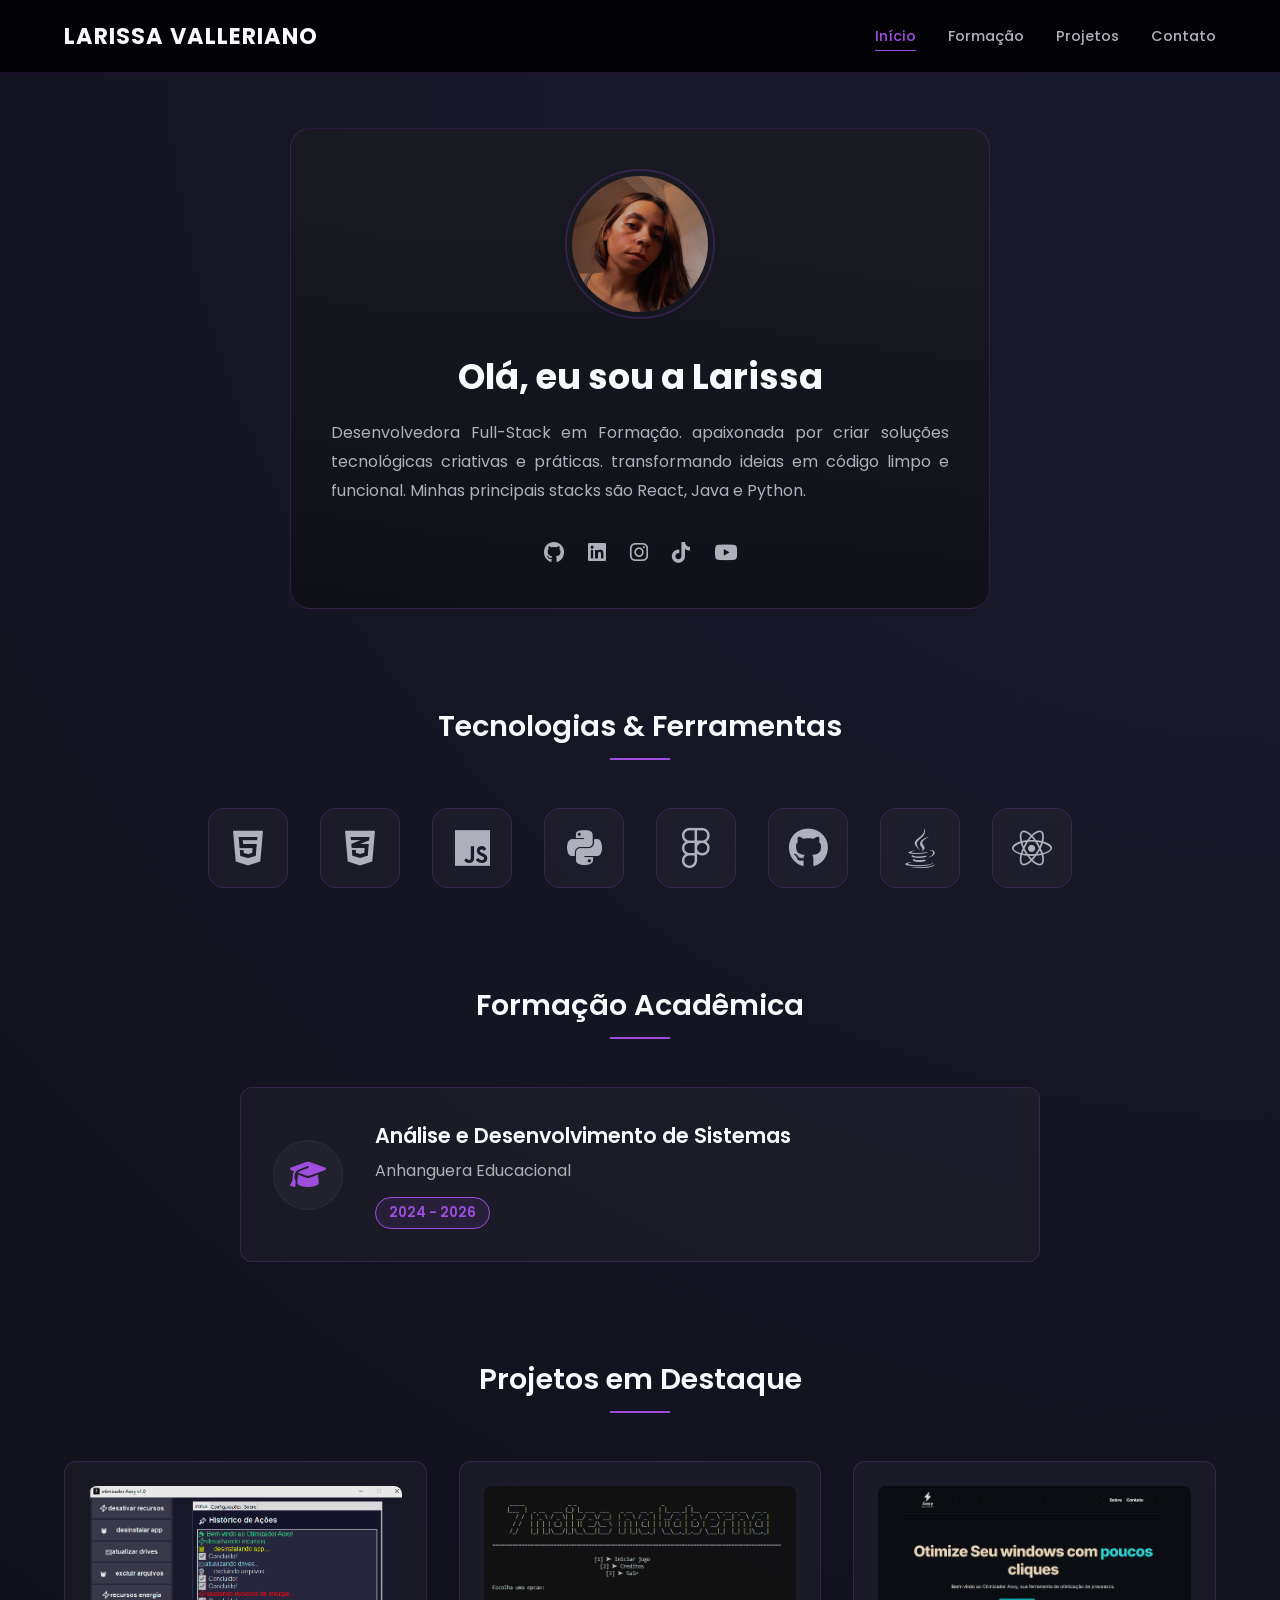
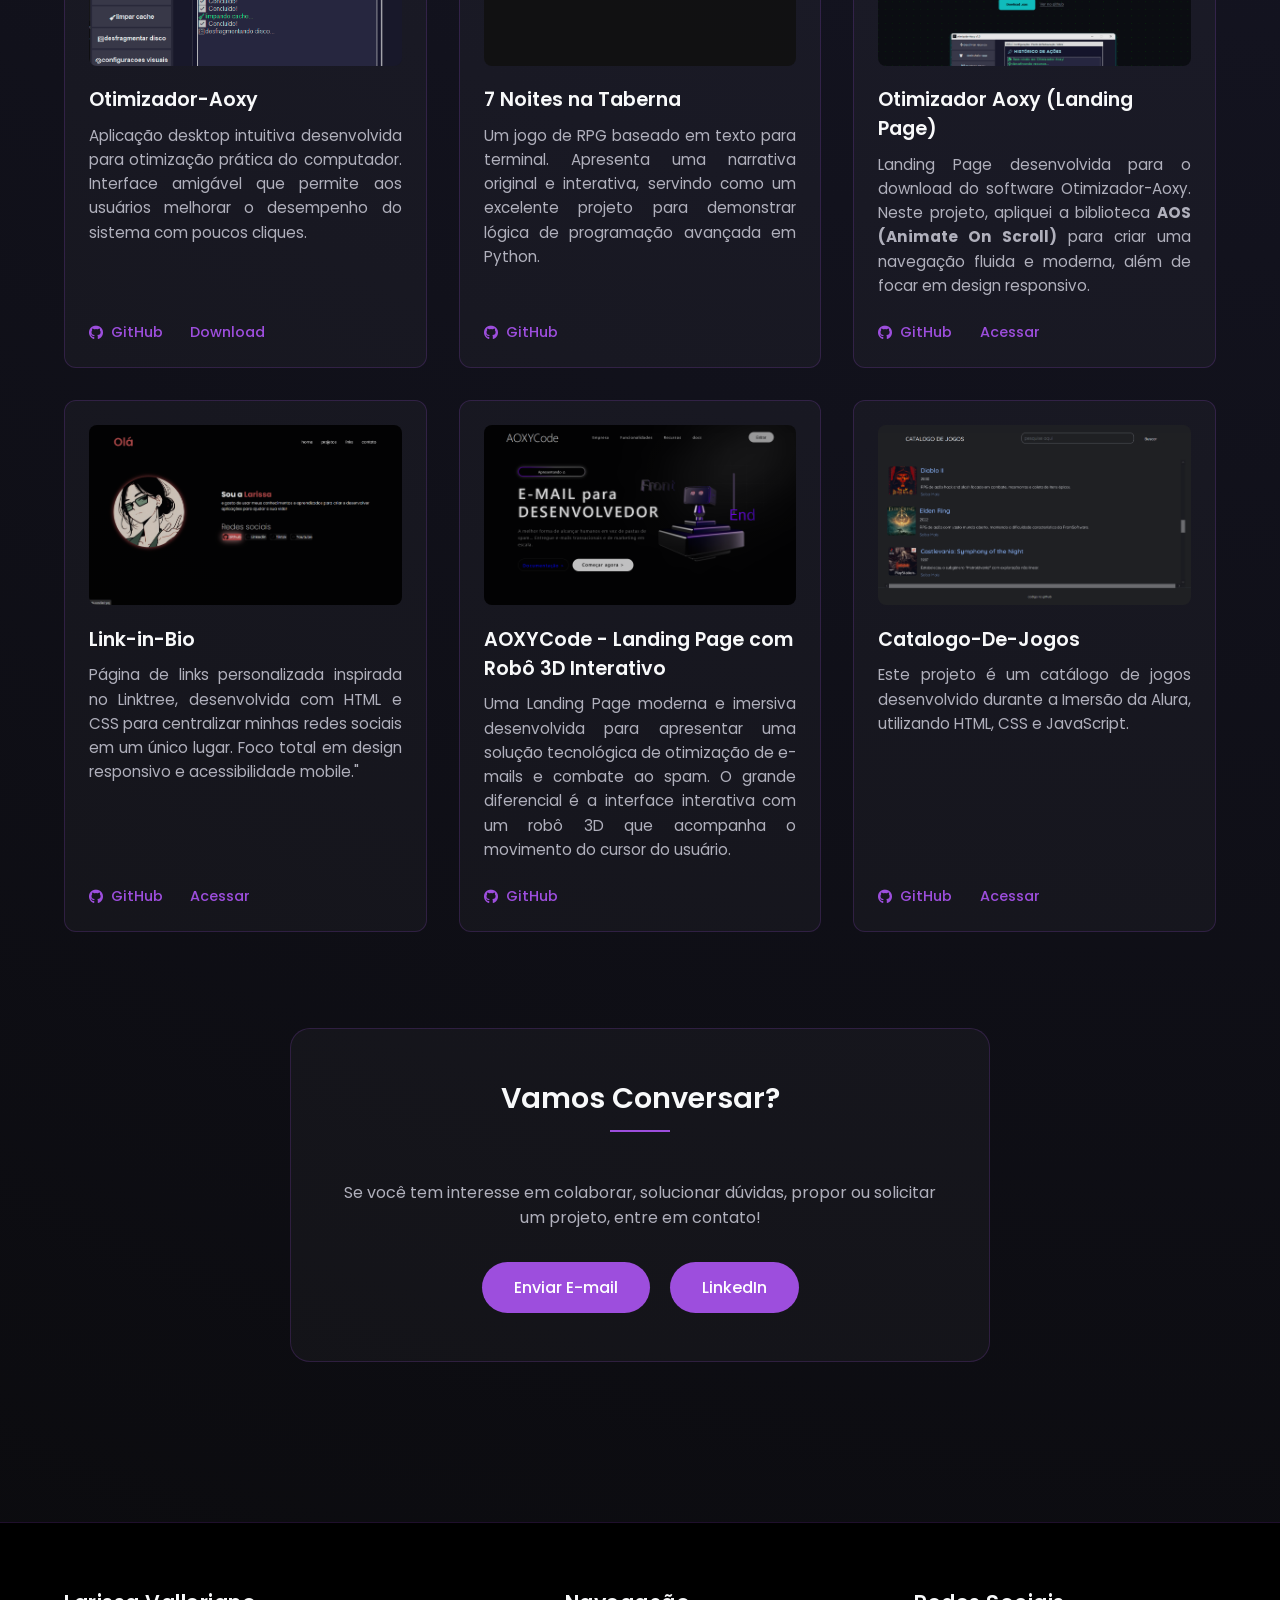
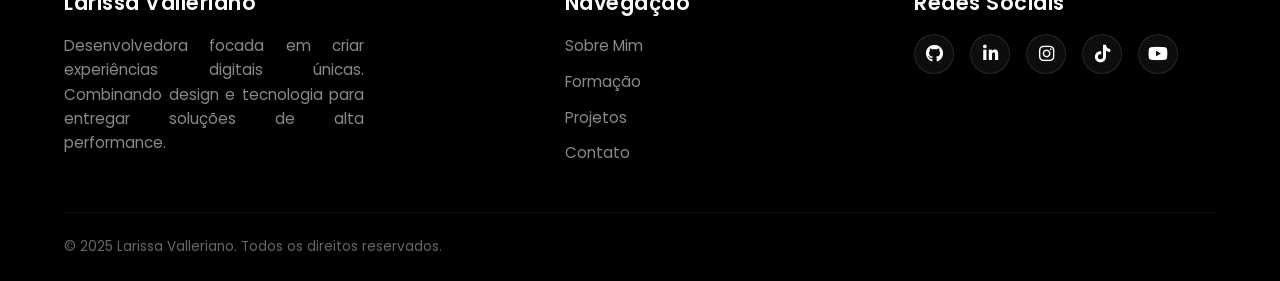
==== index.html @ 6b0c9ac7 "atualizei a bio e as stacks" ====
<!DOCTYPE html>
<html lang="pt-br">
<head>
  <meta charset="UTF-8" />
  <meta name="viewport" content="width=device-width, initial-scale=1.0"/>
  <title>Larissa Valleriano | Portfólio</title>
  <link rel="stylesheet" href="https://cdnjs.cloudflare.com/ajax/libs/font-awesome/6.4.2/css/all.min.css"/>
  <link href="https://fonts.googleapis.com/css2?family=Poppins:wght@300;400;500;600;700&display=swap" rel="stylesheet">
  
  <style>
    :root {
      /* PALETA: Preto, Branco e Creme */
      --bg-gradient-start: #0a0a0c;
      --bg-gradient-end: #121218;
      
      --main-text: #f8f9fa;
      --secondary-text: #b0b0bc;;
      
      /* TOM CREME/BEGE */
      --accent-color: #9d4edd; 
      --accent-hover: #c77dff;
      
      --card-bg: rgba(255, 255, 255, 0.03);
      --border-color: rgba(157, 78, 221, 0.2);
      --hover-glow: rgba(157, 78, 221, 0.15);
    }

    * {
      box-sizing: border-box;
      margin: 0;
      padding: 0;
      font-family: 'Poppins', sans-serif;
      text-decoration: none;
      scroll-behavior: smooth;
    }

    body {
      min-height: 100vh;
      color: var(--main-text);
      /* GRADIENTE PRETO/CINZA NO BACKGROUND */
      background: radial-gradient(circle at top right, #1a1a2e, #0a0a0c);
      position: relative;
      overflow-x: hidden;
      display: flex;
      flex-direction: column;
    }

    /* HEADER */
    header {
      position: fixed;
      width: 100%;
      top: 0;
      left: 0;
      background: rgba(0, 0, 0, 0.85);
      backdrop-filter: blur(10px);
      display: flex;
      align-items: center;
      justify-content: space-between;
      padding: 1.2rem 5%;
      z-index: 100;
      border-bottom: 1px solid var(--border-color);
    }

    .logo {
      font-weight: 700;
      font-size: 1.4rem;
      color: var(--main-text);
      letter-spacing: 1px;
      text-transform: uppercase;
    }

    nav {
      display: flex;
      gap: 2rem;
    }

    nav a {
      color: var(--secondary-text);
      font-size: 0.9rem;
      font-weight: 500;
      transition: 0.3s;
      position: relative;
    }

    nav a:hover, nav a.active {
      color: var(--accent-color);
    }

    nav a::after {
      content: '';
      position: absolute;
      width: 0;
      height: 1px;
      background: var(--accent-color);
      bottom: -4px;
      left: 0;
      transition: width 0.3s;
    }

    nav a:hover::after, nav a.active::after {
      width: 100%;
    }

    /* CONTAINER GERAL */
    .container {
      display: flex;
      flex-direction: column;
      align-items: center;
      padding: 8rem 1.5rem 4rem;
      max-width: 1200px;
      margin: 0 auto;
      z-index: 1;
      position: relative;
      gap: 6rem;
      flex: 1;
    }

    /* HERO SECTION */
    .profile-section {
      display: flex;
      flex-direction: column;
      align-items: center;
      text-align: center;
      max-width: 700px;
      padding: 2.5rem;
      background: linear-gradient(to bottom, rgba(30,30,30,0.5), rgba(10,10,10,0.5));
      border-radius: 20px;
      border: 1px solid var(--border-color);
    }

    .profile-img-container {
      position: relative;
      margin-bottom: 1.5rem;
    }

    .profile-section img {
      width: 150px;
      height: 150px;
      object-fit: cover;
      border-radius: 50%;
      border: 2px solid var(--border-color);
      padding: 5px;
      transition: transform 0.3s, border-color 0.3s;
    }

    .profile-section img:hover {
      transform: scale(1.05);
      border-color: var(--accent-color);
    }

    .profile-section h1 {
      font-size: 2.2rem;
      font-weight: 700;
      margin-bottom: 1rem;
      color: var(--main-text);
    }

    .profile-section p {
      font-size: 1rem;
      color: var(--secondary-text);
      line-height: 1.8;
      margin-bottom: 2rem;
      text-align: justify;
      hyphens: auto;
      -webkit-hyphens: auto;
      word-break: break-word;
    }

    .social-links {
      display: flex;
      gap: 1.5rem;
      justify-content: center;
    }

    .social-links a {
      font-size: 1.3rem;
      color: var(--secondary-text);
      transition: all 0.3s;
    }

    .social-links a:hover {
      color: var(--accent-color);
      transform: translateY(-3px);
    }
    /* SEÇÃO DE SKILLS */
    .skills-container {
      display: flex;
      justify-content: center;
      flex-wrap: wrap;
      gap: 2rem;
      max-width: 900px;
      margin: 0 auto;
    }

    .skill-card {
      width: 80px;
      height: 80px;
      background: var(--card-bg);
      border: 1px solid var(--border-color);
      border-radius: 16px;
      display: flex;
      align-items: center;
      justify-content: center;
      font-size: 2.5rem;
      color: var(--secondary-text);
      transition: all 0.4s cubic-bezier(0.175, 0.885, 0.32, 1.275);
      cursor: help;
    }

    .skill-card:hover {
      color: var(--accent-color);
      border-color: var(--accent-color);
      transform: translateY(-10px);
      box-shadow: 0 10px 20px var(--hover-glow);
      background: rgba(157, 78, 221, 0.05);
    }

    /* Animação de entrada sutil */
    @keyframes float {
      0% { transform: translateY(0px); }
      50% { transform: translateY(-5px); }
      100% { transform: translateY(0px); }
    }

    .skill-card {
      animation: float 4s ease-in-out infinite;
    }

    /* Variar o tempo da animação para não subirem todos juntos */
    .skill-card:nth-child(odd) { animation-delay: 0.5s; }
    .skill-card:nth-child(even) { animation-delay: 1s; }

    /* HEADERS DAS SEÇÕES */
    .section-header {
      width: 100%;
      text-align: center;
      margin-bottom: 3rem;
    }

    .section-title {
      font-size: 1.8rem;
      font-weight: 600;
      color: var(--main-text);
      position: relative;
      display: inline-block;
      padding-bottom: 12px;
    }

    .section-title::before {
      content: "";
      position: absolute;
      bottom: 0;
      left: 50%;
      transform: translateX(-50%);
      width: 60px;
      height: 2px;
      background: var(--accent-color);
    }

    /* FORMAÇÃO ACADÊMICA */
    .education-container {
      display: flex;
      justify-content: center;
      width: 100%;
    }

    .edu-card {
      background: var(--card-bg);
      border: 1px solid var(--border-color);
      border-radius: 12px;
      padding: 2rem;
      width: 100%;
      max-width: 800px;
      display: flex;
      align-items: center;
      gap: 2rem;
      transition: all 0.3s ease;
    }

    .edu-card:hover {
      border-color: var(--accent-color);
      box-shadow: 0 5px 20px rgba(0,0,0,0.5);
    }

    .edu-icon {
      background: rgba(255, 255, 255, 0.03);
      color: var(--accent-color);
      width: 70px;
      height: 70px;
      border-radius: 50%;
      display: flex;
      align-items: center;
      justify-content: center;
      font-size: 1.8rem;
      flex-shrink: 0;
      border: 1px solid rgba(255,255,255,0.05);
    }

    .edu-info {
      display: flex;
      flex-direction: column;
      gap: 0.4rem;
      text-align: left;
    }

    .edu-info h3 {
      font-size: 1.3rem;
      font-weight: 600;
      color: var(--main-text);
    }

    .edu-info .institution {
      font-size: 1rem;
      color: var(--secondary-text);
    }

    .edu-info .period {
      font-size: 0.85rem;
      color: var(--accent-color);
      font-weight: 600;
      background: rgba(157, 78, 221, 0.1);
      padding: 0.3rem 0.8rem;
      border-radius: 20px;
      border: 1px solid var(--accent-color);
      align-self: flex-start;
      margin-top: 0.5rem;
    }

    /* PROJETOS */
    .projects-grid {
      display: grid;
      grid-template-columns: repeat(auto-fit, minmax(320px, 1fr));
      gap: 2rem;
      width: 100%;
    }

    .project-card {
      background: var(--card-bg);
      border: 1px solid var(--border-color);
      border-radius: 12px;
      padding: 1.5rem;
      transition: all 0.3s ease;
      display: flex;
      flex-direction: column;
      position: relative;
      overflow: hidden;
    }

    .project-card:hover {
      border-color: var(--accent-color);
      transform: translateY(-5px);
      box-shadow: 0 5px 20px rgba(0,0,0,0.5);
    }

    .project-card img {
      width: 100%;
      height: 180px;
      object-fit: cover;
      object-position: top;
      border-radius: 8px;
      margin-bottom: 1.2rem;
      opacity: 0.9;
      transition: opacity 0.3s;
    }

    .project-card:hover img {
      opacity: 1;
    }

    .project-card h3 {
      font-size: 1.2rem;
      color: var(--main-text);
      margin-bottom: 0.6rem;
      font-weight: 600;
    }

    .project-card p {
      font-size: 0.95rem;
      color: var(--secondary-text);
      line-height: 1.6;
      margin-bottom: 1.5rem;
      flex-grow: 1;
      text-align: justify;
      hyphens: auto;
      -webkit-hyphens: auto;
      word-break: break-word;
    }

    .project-actions {
      display: flex;
      gap: 1.2rem;
      margin-top: auto;
      align-self: flex-start;
    }

    .project-link {
      font-size: 0.9rem;
      color: var(--accent-color);
      font-weight: 500;
      display: inline-flex;
      align-items: center;
      gap: 8px;
      transition: color 0.2s;
    }

    .project-link:hover {
      color: #fff;
      text-decoration: underline;
    }

    /* CONTATO */
    .contact-section {
      text-align: center;
      width: 100%;
      max-width: 700px;
      background: var(--card-bg);
      padding: 3rem;
      border-radius: 20px;
      border: 1px solid var(--border-color);
    }

    .contact-section p {
      color: var(--secondary-text);
      margin-bottom: 2rem;
    }

    .contact-btn {
      display: inline-block;
      padding: 0.8rem 2rem;
      border: none;
      background: var(--accent-color);
      color: #fff;
      border-radius: 50px;
      transition: 0.3s;
      margin: 0 0.5rem;
      font-weight: 500;
    }

    .contact-btn:hover {
      background: var(--accent-hover);
      color: #fff;
      box-shadow: 0 0 15px rgba(240, 230, 210, 0.3);
      transform: scale(1.05);
    }

    /* RODAPÉ */
    footer {
      width: 100%;
      margin-top: 6rem;
      background: #000000;
      border-top: 1px solid var(--border-color);
      padding: 4rem 5% 1.5rem;
    }

    .footer-content {
      max-width: 1200px;
      margin: 0 auto;
      display: grid;
      grid-template-columns: 1.5fr 1fr 1fr;
      gap: 3rem;
      margin-bottom: 3rem;
    }

    .footer-col h4 {
      font-size: 1.3rem;
      color: var(--main-text);
      margin-bottom: 1rem;
      font-weight: 600;
      letter-spacing: 0.5px;
    }

    .footer-col p {
      color: #888;
      font-size: 0.95rem;
      line-height: 1.6;
      max-width: 300px;
      text-align: justify;
      hyphens: auto;
    }

    .footer-links {
      display: flex;
      flex-direction: column;
      gap: 0.8rem;
    }

    .footer-links a {
      color: #888;
      font-size: 0.95rem;
      transition: color 0.3s, transform 0.2s;
      width: fit-content;
    }

    .footer-links a:hover {
      color: var(--accent-color);
      transform: translateX(5px);
    }

    .footer-socials {
      display: flex;
      gap: 1rem;
    }

    .social-icon {
      width: 40px;
      height: 40px;
      border-radius: 50%;
      background: rgba(255,255,255,0.05);
      display: flex;
      align-items: center;
      justify-content: center;
      color: #fff;
      font-size: 1.1rem;
      border: 1px solid rgba(255,255,255,0.1);
      transition: all 0.3s;
    }

    .social-icon:hover {
      background: var(--accent-color);
      color: #000;
      border-color: var(--accent-color);
      transform: translateY(-3px);
    }

    .footer-bottom {
      max-width: 1200px;
      margin: 0 auto;
      padding-top: 1.5rem;
      border-top: 1px solid rgba(255,255,255,0.05);
      display: flex;
      justify-content: space-between;
      align-items: center;
      flex-wrap: wrap;
      gap: 1rem;
      color: #666;
      font-size: 0.85rem;
    }

    .footer-bottom p span {
      color: var(--accent-color);
    }

    /* RESPONSIVIDADE */
    @media (max-width: 768px) {
      header {
        padding: 1rem;
        flex-direction: column;
        gap: 1rem;
      }
      
      .container {
        padding-top: 10rem;
        gap: 4rem;
      }

      .edu-card {
        flex-direction: column;
        text-align: center;
        gap: 1rem;
      }
      
      .edu-info {
        align-items: center;
      }

      .footer-content {
        grid-template-columns: 1fr;
        text-align: center;
      }

      .footer-col p {
        margin: 0 auto;
      }

      .footer-links a {
        margin: 0 auto;
      }

      .footer-socials {
        justify-content: center;
      }

      .footer-bottom {
        flex-direction: column;
        text-align: center;
      }
        
      .contact-btn {
        margin: 0.5rem 0;
        display: block;   
        width: 100%;
      }
    }
  </style>
</head>
<body>

  <header>
    <span class="logo">Larissa Valleriano</span>
    <nav>
      <a href="#sobre" class="active">Início</a>
      <a href="#formacao">Formação</a>
      <a href="#projetos">Projetos</a>
      <a href="#contato">Contato</a>
    </nav>
  </header>

  <div class="container">
    
    <section class="profile-section" id="sobre">
      <div class="profile-img-container">
        <img src="main/assents/img.jpeg" alt="Retrato da Larissa" />
      </div>
      <h1>Olá, eu sou a Larissa</h1>
      <p>
        Desenvolvedora Full-Stack em Formação. apaixonada por criar soluções tecnológicas criativas e práticas. transformando ideias em código limpo e funcional. Minhas principais stacks são React, Java e Python.
      </p>
      <div class="social-links">
        <a href="https://github.com/lari-pnj" target="_blank" title="GitHub"><i class="fab fa-github"></i></a>

        <a href="https://www.linkedin.com/in/larissa-valleriano-750ab6352" target="_blank" title="LinkedIn"><i class="fab fa-linkedin"></i></a>

        <a href="https://www.instagram.com/dev_aoxy/" target="_blank" title="instagram"><i class="fab fa-instagram"></i></a>
        
        <a href="https://www.tiktok.com/@lareaoxy" target="_blank" title="TikTok"><i class="fab fa-tiktok"></i></a>
        
        <a href="https://www.youtube.com/@larie2222" target="_blank" title="YouTube"><i class="fab fa-youtube"></i></a>
      </div>
    </section>

    <section id="skills" style="width: 100%;">
      <div class="section-header">
        <div class="section-title">Tecnologias & Ferramentas</div>
      </div>
      <div class="skills-container">
        <div class="skill-card" title="HTML5"><i class="fab fa-html5"></i></div>
        <div class="skill-card" title="CSS3"><i class="fab fa-css3-alt"></i></div>
        <div class="skill-card" title="JavaScript"><i class="fab fa-js"></i></div>
        <div class="skill-card" title="Python"><i class="fab fa-python"></i></div>
        <div class="skill-card" title="Figma"><i class="fab fa-figma"></i></div>
        <div class="skill-card" title="GitHub"><i class="fab fa-github"></i></div>
        <div class="skill-card" title="Java"><i class="fab fa-java"></i></div>
        <div class="skill-card" title="React"><i class="fab fa-react"></i></div>
      </div>
    </section>

    <section id="formacao" style="width: 100%;">
      <div class="section-header">
        <div class="section-title">Formação Acadêmica</div>
      </div>
      
      <div class="education-container">
        <div class="edu-card">
          <div class="edu-icon">
            <i class="fas fa-graduation-cap"></i>
          </div>
          <div class="edu-info">
            <h3>Análise e Desenvolvimento de Sistemas</h3>
            <span class="institution">Anhanguera Educacional</span>
            <span class="period">2024 - 2026</span>
          </div>
        </div>
      </div>
    </section>

    <section id="projetos" style="width: 100%;">
      <div class="section-header">
        <div class="section-title">Projetos em Destaque</div>
      </div>
      
      <div class="projects-grid">
        
        <div class="project-card">
          <img src="main/assents/fundo1.png" alt="Otimizador-Aoxy"/>
          <h3>Otimizador-Aoxy</h3>
          <p>Aplicação desktop intuitiva desenvolvida para otimização prática do computador. Interface amigável que permite aos usuários melhorar o desempenho do sistema com poucos cliques.</p>
          
          <div class="project-actions">
            <a href="https://github.com/lari-pnj/Otimizador-Aoxy-V1" class="project-link" target="_blank">
              <i class="fab fa-github"></i> GitHub
            </a>
            <a href="https://lari-pnj.github.io/Pagina-Otimizador-Aoxy/" class="project-link" target="_blank">
              <i class="https://lari-pnj.github.io/Pagina-Otimizador-Aoxy/"></i> Download
            </a>
          </div>
        </div>

        <div class="project-card">
          <img src="main/assents/menu atual.png" alt="7 Noites na Taberna"/>
          <h3>7 Noites na Taberna</h3>
          <p>Um jogo de RPG baseado em texto para terminal. Apresenta uma narrativa original e interativa, servindo como um excelente projeto para demonstrar lógica de programação avançada em Python.</p>
          
          <div class="project-actions">
            <a href="https://github.com/lari-pnj/7-Noites-Na-Taberna" class="project-link" target="_blank">
              <i class="fab fa-github"></i> GitHub
            </a>
          </div>
        </div>

        <div class="project-card">
          <img src="main/assents/page-aoxy.png" alt="Landing-page-otimizadorAoxy"/>
          <h3>Otimizador Aoxy (Landing Page)</h3>
          <p>Landing Page desenvolvida para o download do software Otimizador-Aoxy. 
           Neste projeto, apliquei a biblioteca <strong>AOS (Animate On Scroll)</strong> para criar uma navegação fluida e moderna, além de focar em design responsivo.</p>
          
          <div class="project-actions">
            <a href="https://github.com/lari-pnj/Pagina-Otimizador-Aoxy" class="project-link" target="_blank">
              <i class="fab fa-github"></i> GitHub
            </a>
            <a href="https://lari-pnj.github.io/Pagina-Otimizador-Aoxy/" class="project-link" target="_blank">
              <i class="https://lari-pnj.github.io/Pagina-Otimizador-Aoxy/"></i> Acessar
            </a>
          </div>
        </div>

        <div class="project-card">
          <img src="main/assents/link-in-bio.png" alt="7 Noites na Taberna"/>
          <h3>Link-in-Bio</h3>
          <p>Página de links personalizada inspirada no Linktree, desenvolvida com HTML e CSS para centralizar minhas redes sociais em um único lugar. Foco total em design responsivo e acessibilidade mobile."</p>
          
          <div class="project-actions">
            <a href="https://github.com/lari-pnj/Link-in-bio?tab=readme-ov-file" class="project-link" target="_blank">
              <i class="fab fa-github"></i> GitHub
            </a>
            <a href="https://lari-pnj.github.io/Link-in-bio/" class="project-link" target="_blank">
              <i class="link-in-bio"></i> Acessar
            </a>
          </div>
        </div>

        <div class="project-card">
          <img src="main/assents/pagerobo.png" alt="7 Noites na Taberna"/>
          <h3>AOXYCode - Landing Page com Robô 3D Interativo</h3>
          <p>Uma Landing Page moderna e imersiva desenvolvida para apresentar uma solução tecnológica de otimização de e-mails e combate ao spam. O grande diferencial é a interface interativa com um robô 3D que acompanha o movimento do cursor do usuário.</p>
          
          <div class="project-actions">
            <a href="https://github.com/lari-pnj/Page-Robo-interativo-ant-spam" class="project-link" target="_blank">
              <i class="fab fa-github"></i> GitHub
            </a>
          </div>
        </div>

        <div class="project-card">
          <img src="main/assents/catalogo.png" alt="7 Noites na Taberna"/>
          <h3>Catalogo-De-Jogos</h3>
          <p>Este projeto é um catálogo de jogos desenvolvido durante a Imersão da Alura, utilizando HTML, CSS e JavaScript.</p>
          
          <div class="project-actions">
            <a href="https://github.com/lari-pnj/Catalogo-De-Jogos?tab=readme-ov-file" class="project-link" target="_blank">
              <i class="fab fa-github"></i> GitHub
            </a>
             <a href="https://lari-pnj.github.io/Catalogo-De-Jogos/" class="project-link" target="_blank">
              <i class="catalogo"></i> Acessar
            </a>
          </div>
        </div>



      </div>
    </section>

    <section id="contato" class="contact-section">
      <div class="section-header">
        <div class="section-title">Vamos Conversar?</div>
      </div>
      <p>Se você tem interesse em colaborar, solucionar dúvidas, propor ou solicitar um projeto, entre em contato!</p>
      <div style="margin-top: 1rem;">
        <a href="mailto:larissavaleriano36@gmail.com" class="contact-btn">Enviar E-mail</a>
        <a href="https://www.linkedin.com/in/larissa-valleriano-750ab6352" target="_blank" class="contact-btn">LinkedIn</a>
      </div>
    </section>

  </div>

  <footer>
    <div class="footer-content">
      
      <div class="footer-col">
        <h4>Larissa Valleriano</h4>
        <p>Desenvolvedora focada em criar experiências digitais únicas. Combinando design e tecnologia para entregar soluções de alta performance.</p>
      </div>

      <div class="footer-col">
        <h4>Navegação</h4>
        <div class="footer-links">
          <a href="#sobre">Sobre Mim</a>
          <a href="#formacao">Formação</a>
          <a href="#projetos">Projetos</a>
          <a href="#contato">Contato</a>
        </div>
      </div>

      <div class="footer-col">
        <h4>Redes Sociais</h4>
        <div class="footer-socials">
          <a href="https://github.com/lari-pnj" class="social-icon" target="_blank"><i class="fab fa-github"></i></a>
          <a href="https://www.linkedin.com/in/larissa-valleriano-750ab6352" class="social-icon" target="_blank"><i class="fab fa-linkedin-in"></i></a>
          <a href="https://www.instagram.com/dev_aoxy/" class="social-icon" target="_blank"><i class="fab fa-instagram"></i></a>
          <a href="https://www.tiktok.com/@lareaoxy" class="social-icon" target="_blank"><i class="fab fa-tiktok"></i></a>
          <a href="https://www.youtube.com/@larie2222" class="social-icon" target="_blank"><i class="fab fa-youtube"></i></a>
        </div>
      </div>
    </div>

    <div class="footer-bottom">
      <p>&copy; 2025 Larissa Valleriano. Todos os direitos reservados.</p>
    </div>
  </footer>

  <script>
    const navLinks = document.querySelectorAll('nav a');
    const sections = document.querySelectorAll('section');

    window.addEventListener('scroll', () => {
      let current = '';
      sections.forEach(section => {
        const sectionTop = section.offsetTop;
        if (pageYOffset >= (sectionTop - 200)) {
          current = section.getAttribute('id');
        }
      });

      navLinks.forEach(link => {
        link.classList.remove('active');
        if (link.getAttribute('href').includes(current)) {
          link.classList.add('active');
        }
      });
    });
  </script>
</body>
</html>
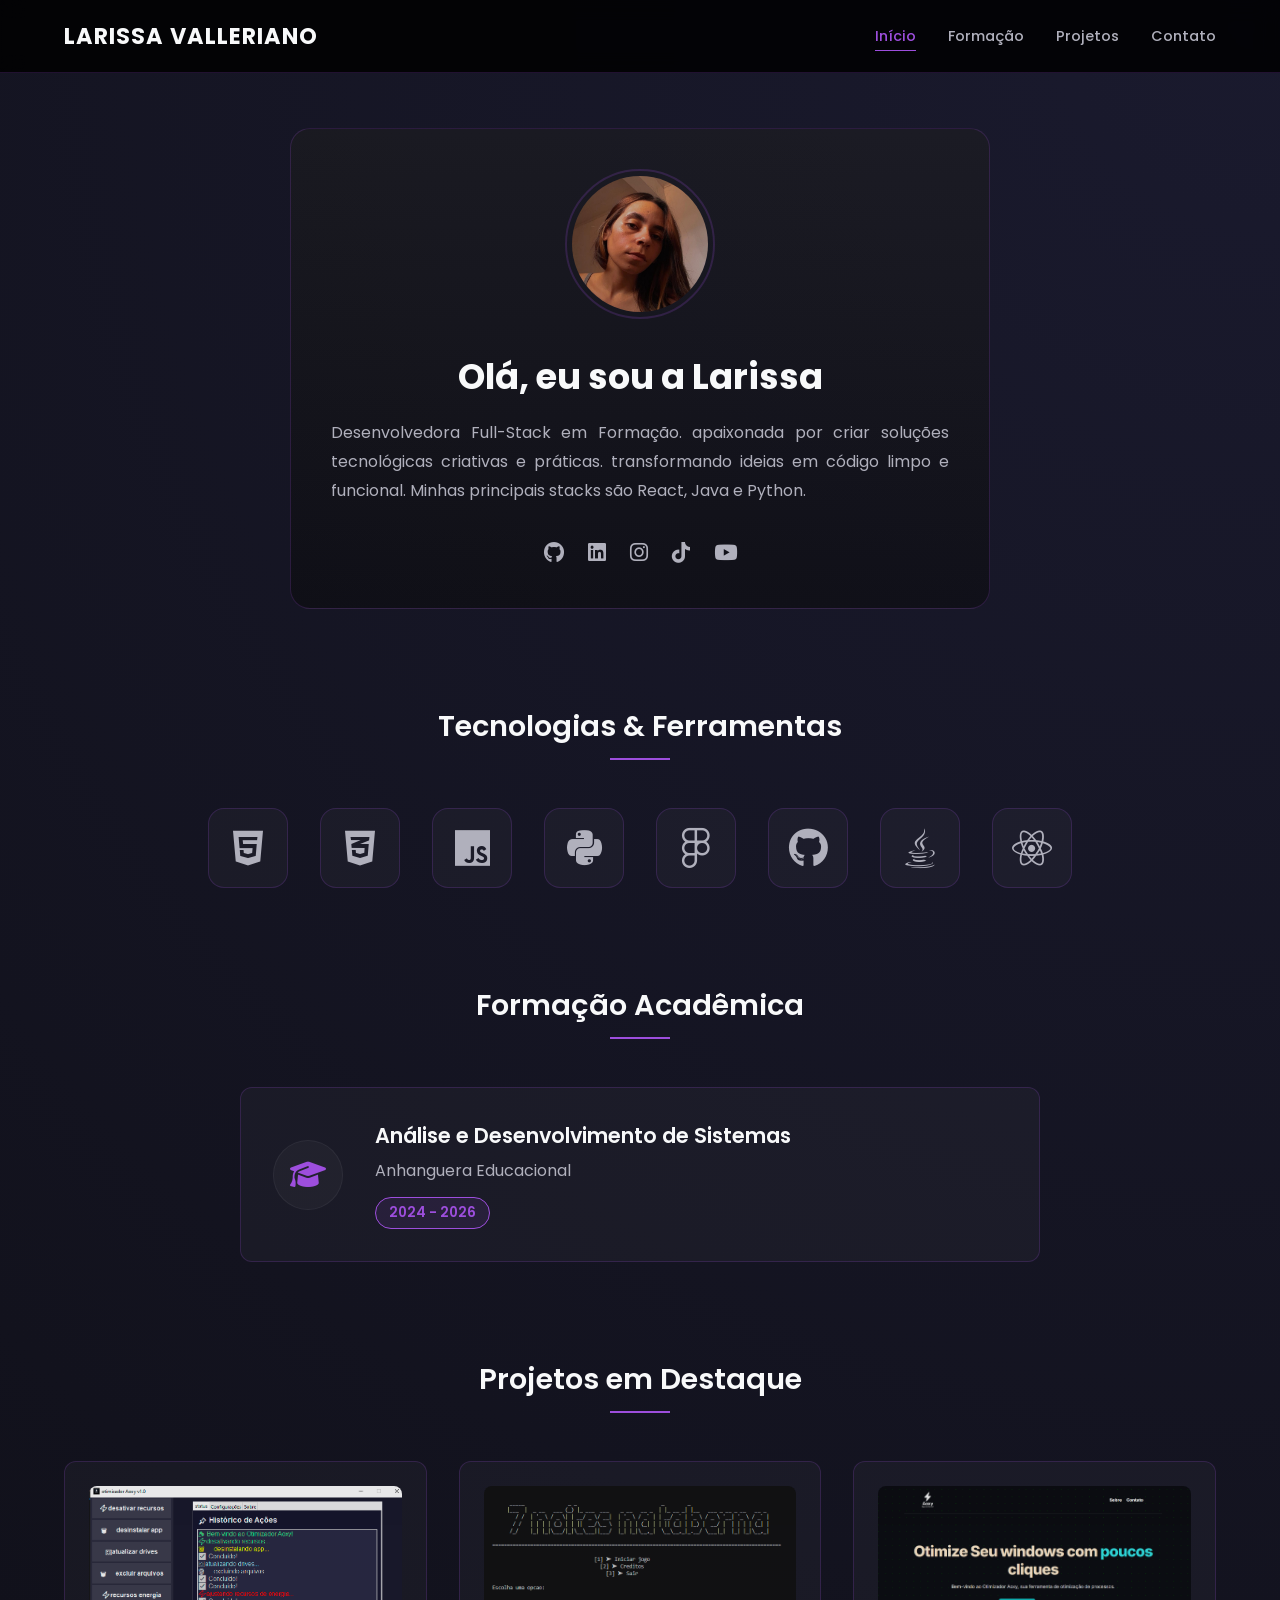
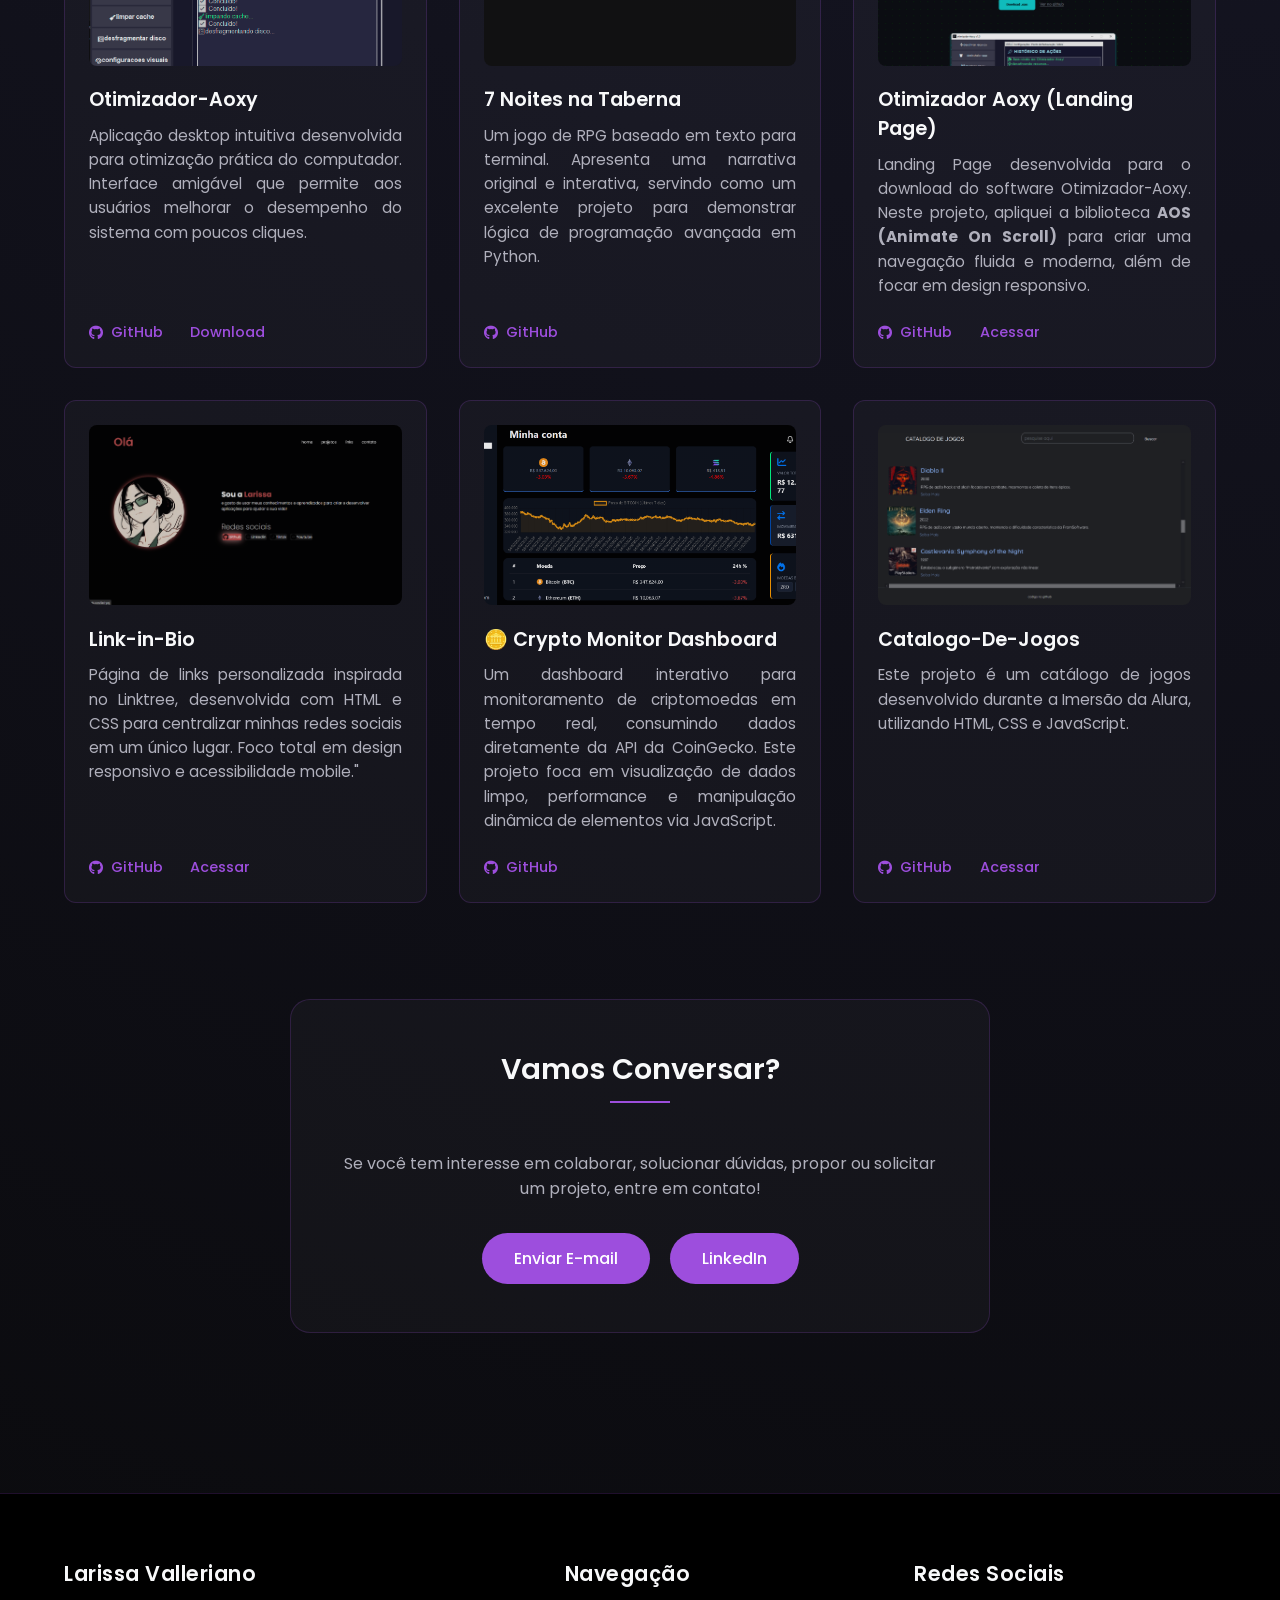
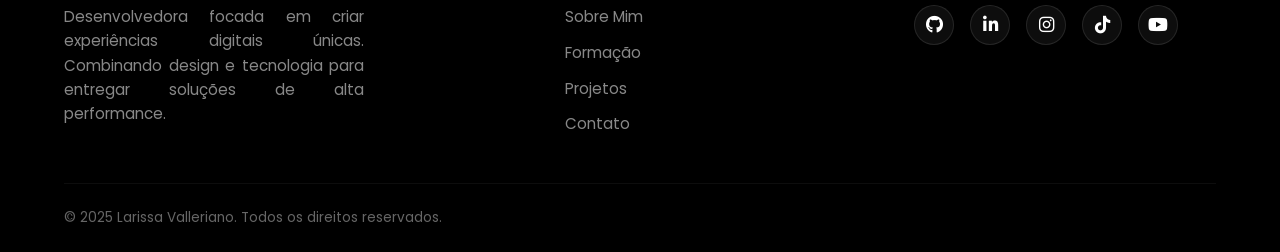
==== commit 3f875388: "atualizei um projeto ao portfólio" ====
--- a/index.html
+++ b/index.html
@@ -363,6 +363,10 @@
       opacity: 0.9;
       transition: opacity 0.3s;
     }
+    .img-cripto {
+      width: auto;
+
+    }
 
     .project-card:hover img {
       opacity: 1;
@@ -553,7 +557,6 @@
         padding-top: 10rem;
         gap: 4rem;
       }
-
       .edu-card {
         flex-direction: column;
         text-align: center;
@@ -730,12 +733,12 @@
         </div>
 
         <div class="project-card">
-          <img src="main/assents/pagerobo.png" alt="7 Noites na Taberna"/>
-          <h3>AOXYCode - Landing Page com Robô 3D Interativo</h3>
-          <p>Uma Landing Page moderna e imersiva desenvolvida para apresentar uma solução tecnológica de otimização de e-mails e combate ao spam. O grande diferencial é a interface interativa com um robô 3D que acompanha o movimento do cursor do usuário.</p>
+          <img class="img-cripto" src="main/assents/cripto.png" alt="7 Noites na Taberna"/>
+          <h3>🪙 Crypto Monitor Dashboard</h3>
+          <p>Um dashboard interativo para monitoramento de criptomoedas em tempo real, consumindo dados diretamente da API da CoinGecko. Este projeto foca em visualização de dados limpo, performance e manipulação dinâmica de elementos via JavaScript.</p>
           
           <div class="project-actions">
-            <a href="https://github.com/lari-pnj/Page-Robo-interativo-ant-spam" class="project-link" target="_blank">
+            <a href="https://github.com/lari-pnj/Dashboard-de-Cripto-Interativo?tab=readme-ov-file" class="project-link" target="_blank">
               <i class="fab fa-github"></i> GitHub
             </a>
           </div>
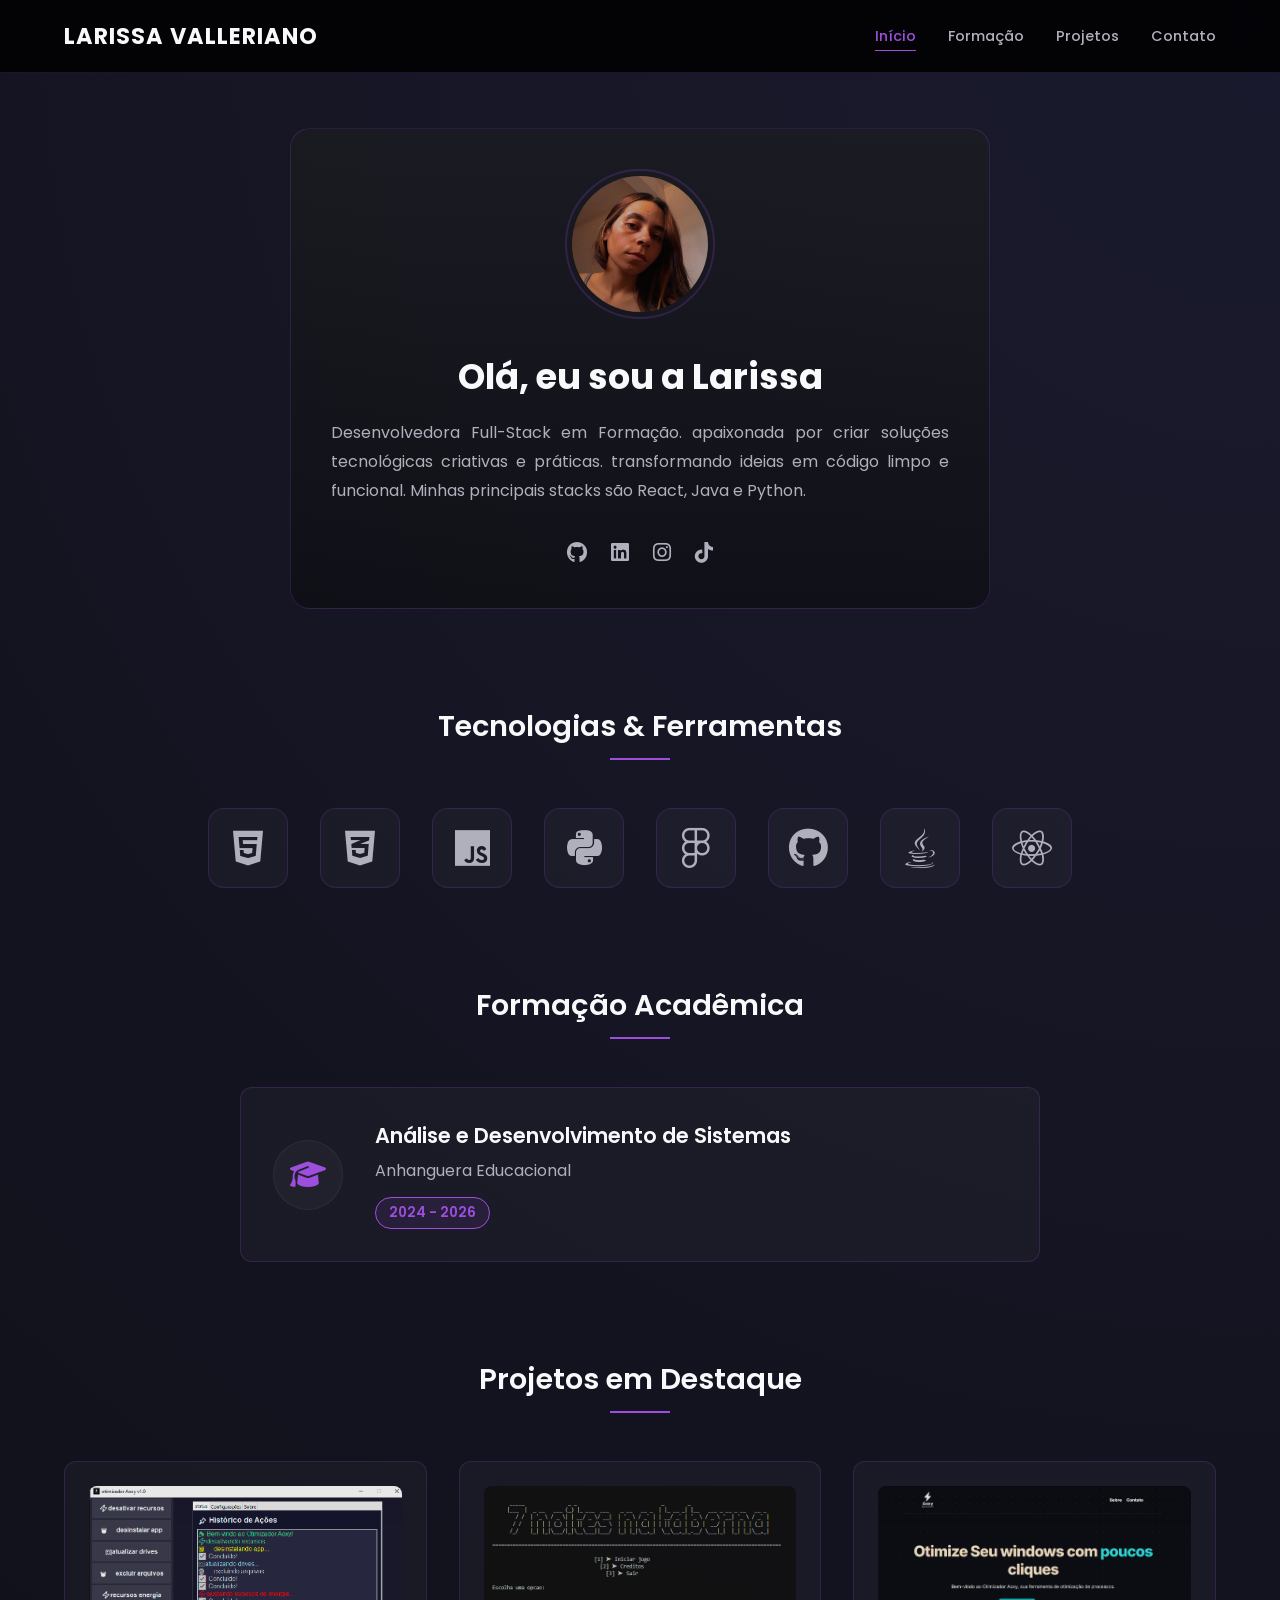
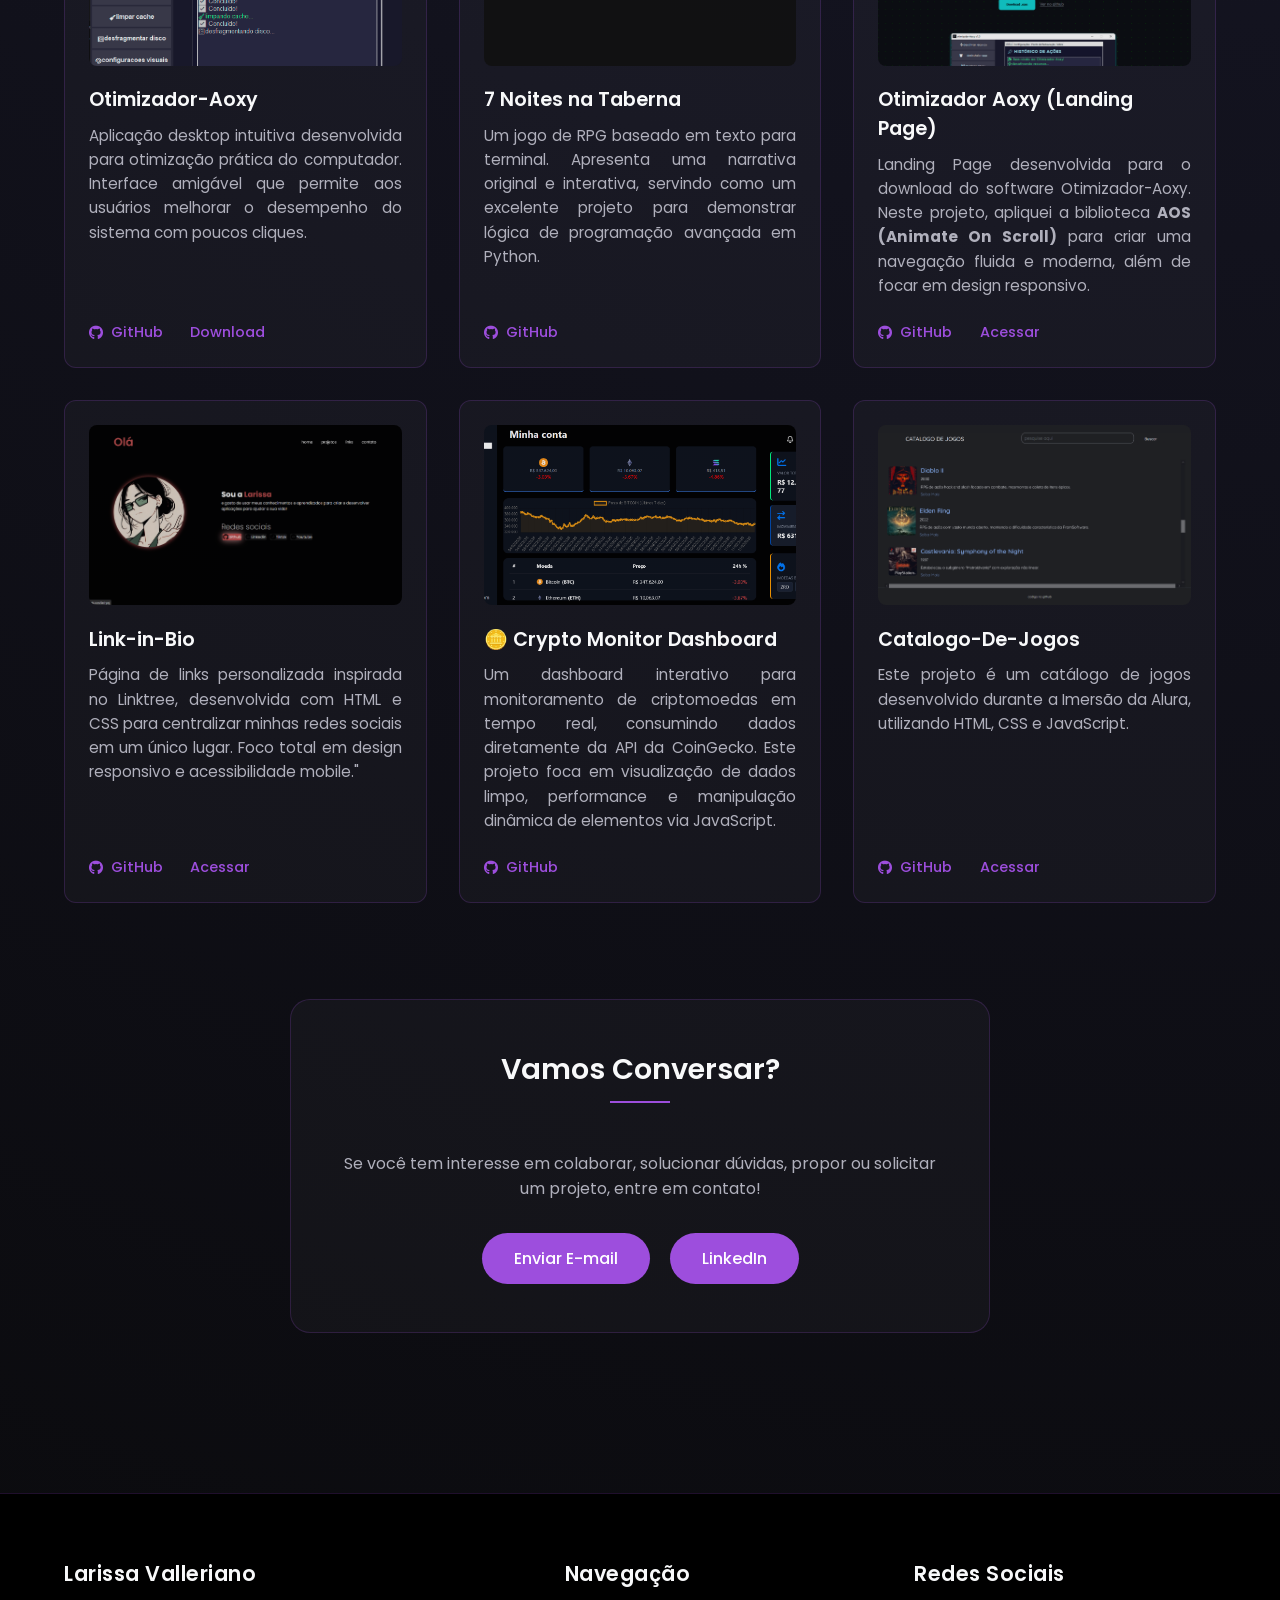
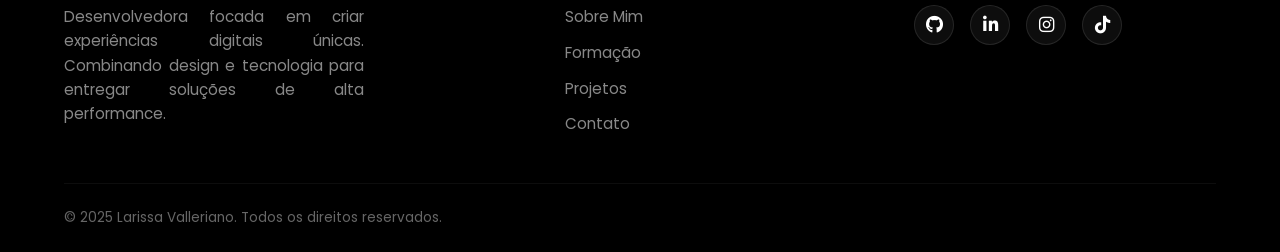
==== commit db5faf38: "removi o link para o youtube" ====
--- a/index.html
+++ b/index.html
@@ -628,7 +628,6 @@
         
         <a href="https://www.tiktok.com/@lareaoxy" target="_blank" title="TikTok"><i class="fab fa-tiktok"></i></a>
         
-        <a href="https://www.youtube.com/@larie2222" target="_blank" title="YouTube"><i class="fab fa-youtube"></i></a>
       </div>
     </section>
 
@@ -726,7 +725,7 @@
             <a href="https://github.com/lari-pnj/Link-in-bio?tab=readme-ov-file" class="project-link" target="_blank">
               <i class="fab fa-github"></i> GitHub
             </a>
-            <a href="https://lari-pnj.github.io/Link-in-bio/" class="project-link" target="_blank">
+            <a href="https://links-devaoxy.netlify.app/" class="project-link" target="_blank">
               <i class="link-in-bio"></i> Acessar
             </a>
           </div>
@@ -802,7 +801,6 @@
           <a href="https://www.linkedin.com/in/larissa-valleriano-750ab6352" class="social-icon" target="_blank"><i class="fab fa-linkedin-in"></i></a>
           <a href="https://www.instagram.com/dev_aoxy/" class="social-icon" target="_blank"><i class="fab fa-instagram"></i></a>
           <a href="https://www.tiktok.com/@lareaoxy" class="social-icon" target="_blank"><i class="fab fa-tiktok"></i></a>
-          <a href="https://www.youtube.com/@larie2222" class="social-icon" target="_blank"><i class="fab fa-youtube"></i></a>
         </div>
       </div>
     </div>
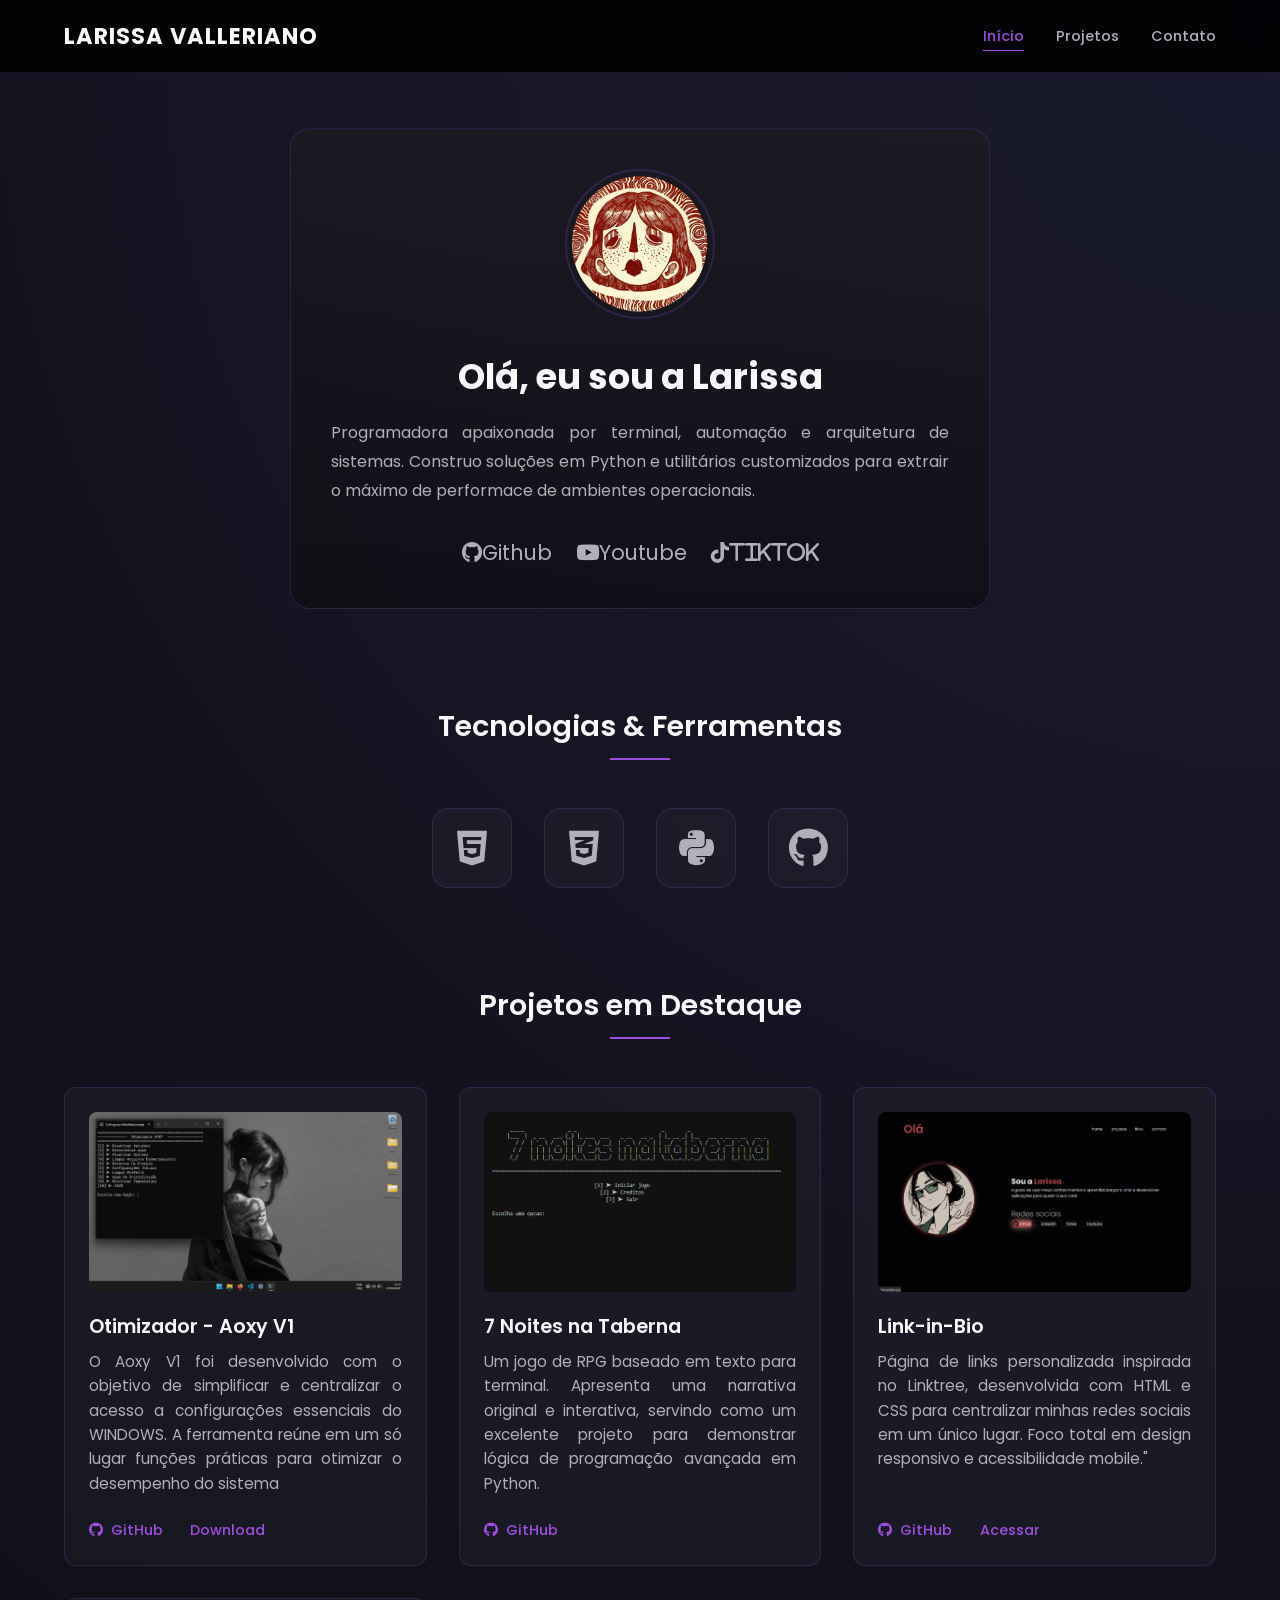
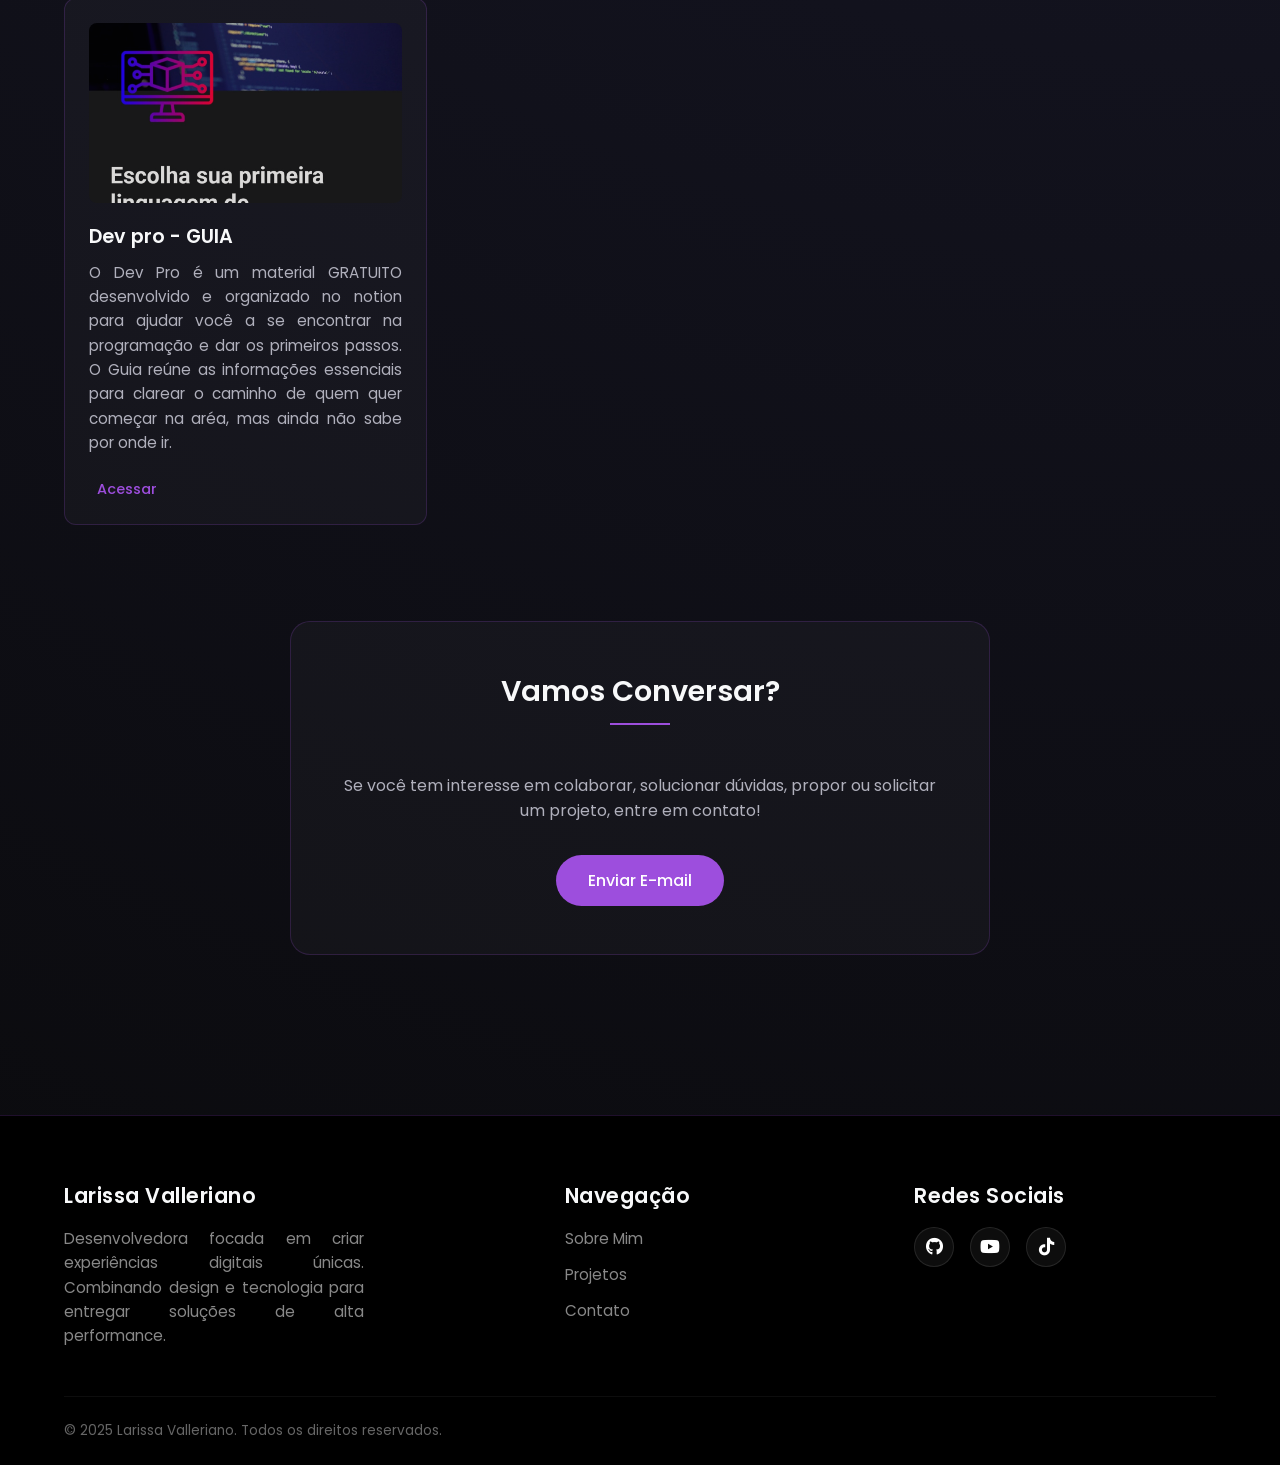
==== commit 5848f396: "portfólio atualizado" ====
--- a/index.html
+++ b/index.html
@@ -1,636 +1,49 @@
-
 <!DOCTYPE html>
 <html lang="pt-br">
+
 <head>
   <meta charset="UTF-8" />
-  <meta name="viewport" content="width=device-width, initial-scale=1.0"/>
+  <meta name="viewport" content="width=device-width, initial-scale=1.0" />
   <title>Larissa Valleriano | Portfólio</title>
-  <link rel="stylesheet" href="https://cdnjs.cloudflare.com/ajax/libs/font-awesome/6.4.2/css/all.min.css"/>
+  <link rel="stylesheet" href="https://cdnjs.cloudflare.com/ajax/libs/font-awesome/6.4.2/css/all.min.css" />
   <link href="https://fonts.googleapis.com/css2?family=Poppins:wght@300;400;500;600;700&display=swap" rel="stylesheet">
-  
-  <style>
-    :root {
-      /* PALETA: Preto, Branco e Creme */
-      --bg-gradient-start: #0a0a0c;
-      --bg-gradient-end: #121218;
-      
-      --main-text: #f8f9fa;
-      --secondary-text: #b0b0bc;;
-      
-      /* TOM CREME/BEGE */
-      --accent-color: #9d4edd; 
-      --accent-hover: #c77dff;
-      
-      --card-bg: rgba(255, 255, 255, 0.03);
-      --border-color: rgba(157, 78, 221, 0.2);
-      --hover-glow: rgba(157, 78, 221, 0.15);
-    }
-
-    * {
-      box-sizing: border-box;
-      margin: 0;
-      padding: 0;
-      font-family: 'Poppins', sans-serif;
-      text-decoration: none;
-      scroll-behavior: smooth;
-    }
-
-    body {
-      min-height: 100vh;
-      color: var(--main-text);
-      /* GRADIENTE PRETO/CINZA NO BACKGROUND */
-      background: radial-gradient(circle at top right, #1a1a2e, #0a0a0c);
-      position: relative;
-      overflow-x: hidden;
-      display: flex;
-      flex-direction: column;
-    }
-
-    /* HEADER */
-    header {
-      position: fixed;
-      width: 100%;
-      top: 0;
-      left: 0;
-      background: rgba(0, 0, 0, 0.85);
-      backdrop-filter: blur(10px);
-      display: flex;
-      align-items: center;
-      justify-content: space-between;
-      padding: 1.2rem 5%;
-      z-index: 100;
-      border-bottom: 1px solid var(--border-color);
-    }
-
-    .logo {
-      font-weight: 700;
-      font-size: 1.4rem;
-      color: var(--main-text);
-      letter-spacing: 1px;
-      text-transform: uppercase;
-    }
-
-    nav {
-      display: flex;
-      gap: 2rem;
-    }
-
-    nav a {
-      color: var(--secondary-text);
-      font-size: 0.9rem;
-      font-weight: 500;
-      transition: 0.3s;
-      position: relative;
-    }
-
-    nav a:hover, nav a.active {
-      color: var(--accent-color);
-    }
-
-    nav a::after {
-      content: '';
-      position: absolute;
-      width: 0;
-      height: 1px;
-      background: var(--accent-color);
-      bottom: -4px;
-      left: 0;
-      transition: width 0.3s;
-    }
-
-    nav a:hover::after, nav a.active::after {
-      width: 100%;
-    }
-
-    /* CONTAINER GERAL */
-    .container {
-      display: flex;
-      flex-direction: column;
-      align-items: center;
-      padding: 8rem 1.5rem 4rem;
-      max-width: 1200px;
-      margin: 0 auto;
-      z-index: 1;
-      position: relative;
-      gap: 6rem;
-      flex: 1;
-    }
-
-    /* HERO SECTION */
-    .profile-section {
-      display: flex;
-      flex-direction: column;
-      align-items: center;
-      text-align: center;
-      max-width: 700px;
-      padding: 2.5rem;
-      background: linear-gradient(to bottom, rgba(30,30,30,0.5), rgba(10,10,10,0.5));
-      border-radius: 20px;
-      border: 1px solid var(--border-color);
-    }
-
-    .profile-img-container {
-      position: relative;
-      margin-bottom: 1.5rem;
-    }
-
-    .profile-section img {
-      width: 150px;
-      height: 150px;
-      object-fit: cover;
-      border-radius: 50%;
-      border: 2px solid var(--border-color);
-      padding: 5px;
-      transition: transform 0.3s, border-color 0.3s;
-    }
-
-    .profile-section img:hover {
-      transform: scale(1.05);
-      border-color: var(--accent-color);
-    }
-
-    .profile-section h1 {
-      font-size: 2.2rem;
-      font-weight: 700;
-      margin-bottom: 1rem;
-      color: var(--main-text);
-    }
-
-    .profile-section p {
-      font-size: 1rem;
-      color: var(--secondary-text);
-      line-height: 1.8;
-      margin-bottom: 2rem;
-      text-align: justify;
-      hyphens: auto;
-      -webkit-hyphens: auto;
-      word-break: break-word;
-    }
-
-    .social-links {
-      display: flex;
-      gap: 1.5rem;
-      justify-content: center;
-    }
-
-    .social-links a {
-      font-size: 1.3rem;
-      color: var(--secondary-text);
-      transition: all 0.3s;
-    }
-
-    .social-links a:hover {
-      color: var(--accent-color);
-      transform: translateY(-3px);
-    }
-    /* SEÇÃO DE SKILLS */
-    .skills-container {
-      display: flex;
-      justify-content: center;
-      flex-wrap: wrap;
-      gap: 2rem;
-      max-width: 900px;
-      margin: 0 auto;
-    }
-
-    .skill-card {
-      width: 80px;
-      height: 80px;
-      background: var(--card-bg);
-      border: 1px solid var(--border-color);
-      border-radius: 16px;
-      display: flex;
-      align-items: center;
-      justify-content: center;
-      font-size: 2.5rem;
-      color: var(--secondary-text);
-      transition: all 0.4s cubic-bezier(0.175, 0.885, 0.32, 1.275);
-      cursor: help;
-    }
-
-    .skill-card:hover {
-      color: var(--accent-color);
-      border-color: var(--accent-color);
-      transform: translateY(-10px);
-      box-shadow: 0 10px 20px var(--hover-glow);
-      background: rgba(157, 78, 221, 0.05);
-    }
-
-    /* Animação de entrada sutil */
-    @keyframes float {
-      0% { transform: translateY(0px); }
-      50% { transform: translateY(-5px); }
-      100% { transform: translateY(0px); }
-    }
-
-    .skill-card {
-      animation: float 4s ease-in-out infinite;
-    }
-
-    /* Variar o tempo da animação para não subirem todos juntos */
-    .skill-card:nth-child(odd) { animation-delay: 0.5s; }
-    .skill-card:nth-child(even) { animation-delay: 1s; }
-
-    /* HEADERS DAS SEÇÕES */
-    .section-header {
-      width: 100%;
-      text-align: center;
-      margin-bottom: 3rem;
-    }
-
-    .section-title {
-      font-size: 1.8rem;
-      font-weight: 600;
-      color: var(--main-text);
-      position: relative;
-      display: inline-block;
-      padding-bottom: 12px;
-    }
-
-    .section-title::before {
-      content: "";
-      position: absolute;
-      bottom: 0;
-      left: 50%;
-      transform: translateX(-50%);
-      width: 60px;
-      height: 2px;
-      background: var(--accent-color);
-    }
-
-    /* FORMAÇÃO ACADÊMICA */
-    .education-container {
-      display: flex;
-      justify-content: center;
-      width: 100%;
-    }
-
-    .edu-card {
-      background: var(--card-bg);
-      border: 1px solid var(--border-color);
-      border-radius: 12px;
-      padding: 2rem;
-      width: 100%;
-      max-width: 800px;
-      display: flex;
-      align-items: center;
-      gap: 2rem;
-      transition: all 0.3s ease;
-    }
-
-    .edu-card:hover {
-      border-color: var(--accent-color);
-      box-shadow: 0 5px 20px rgba(0,0,0,0.5);
-    }
-
-    .edu-icon {
-      background: rgba(255, 255, 255, 0.03);
-      color: var(--accent-color);
-      width: 70px;
-      height: 70px;
-      border-radius: 50%;
-      display: flex;
-      align-items: center;
-      justify-content: center;
-      font-size: 1.8rem;
-      flex-shrink: 0;
-      border: 1px solid rgba(255,255,255,0.05);
-    }
-
-    .edu-info {
-      display: flex;
-      flex-direction: column;
-      gap: 0.4rem;
-      text-align: left;
-    }
-
-    .edu-info h3 {
-      font-size: 1.3rem;
-      font-weight: 600;
-      color: var(--main-text);
-    }
-
-    .edu-info .institution {
-      font-size: 1rem;
-      color: var(--secondary-text);
-    }
-
-    .edu-info .period {
-      font-size: 0.85rem;
-      color: var(--accent-color);
-      font-weight: 600;
-      background: rgba(157, 78, 221, 0.1);
-      padding: 0.3rem 0.8rem;
-      border-radius: 20px;
-      border: 1px solid var(--accent-color);
-      align-self: flex-start;
-      margin-top: 0.5rem;
-    }
-
-    /* PROJETOS */
-    .projects-grid {
-      display: grid;
-      grid-template-columns: repeat(auto-fit, minmax(320px, 1fr));
-      gap: 2rem;
-      width: 100%;
-    }
-
-    .project-card {
-      background: var(--card-bg);
-      border: 1px solid var(--border-color);
-      border-radius: 12px;
-      padding: 1.5rem;
-      transition: all 0.3s ease;
-      display: flex;
-      flex-direction: column;
-      position: relative;
-      overflow: hidden;
-    }
-
-    .project-card:hover {
-      border-color: var(--accent-color);
-      transform: translateY(-5px);
-      box-shadow: 0 5px 20px rgba(0,0,0,0.5);
-    }
-
-    .project-card img {
-      width: 100%;
-      height: 180px;
-      object-fit: cover;
-      object-position: top;
-      border-radius: 8px;
-      margin-bottom: 1.2rem;
-      opacity: 0.9;
-      transition: opacity 0.3s;
-    }
-    .img-cripto {
-      width: auto;
-
-    }
-
-    .project-card:hover img {
-      opacity: 1;
-    }
-
-    .project-card h3 {
-      font-size: 1.2rem;
-      color: var(--main-text);
-      margin-bottom: 0.6rem;
-      font-weight: 600;
-    }
-
-    .project-card p {
-      font-size: 0.95rem;
-      color: var(--secondary-text);
-      line-height: 1.6;
-      margin-bottom: 1.5rem;
-      flex-grow: 1;
-      text-align: justify;
-      hyphens: auto;
-      -webkit-hyphens: auto;
-      word-break: break-word;
-    }
-
-    .project-actions {
-      display: flex;
-      gap: 1.2rem;
-      margin-top: auto;
-      align-self: flex-start;
-    }
-
-    .project-link {
-      font-size: 0.9rem;
-      color: var(--accent-color);
-      font-weight: 500;
-      display: inline-flex;
-      align-items: center;
-      gap: 8px;
-      transition: color 0.2s;
-    }
-
-    .project-link:hover {
-      color: #fff;
-      text-decoration: underline;
-    }
-
-    /* CONTATO */
-    .contact-section {
-      text-align: center;
-      width: 100%;
-      max-width: 700px;
-      background: var(--card-bg);
-      padding: 3rem;
-      border-radius: 20px;
-      border: 1px solid var(--border-color);
-    }
-
-    .contact-section p {
-      color: var(--secondary-text);
-      margin-bottom: 2rem;
-    }
-
-    .contact-btn {
-      display: inline-block;
-      padding: 0.8rem 2rem;
-      border: none;
-      background: var(--accent-color);
-      color: #fff;
-      border-radius: 50px;
-      transition: 0.3s;
-      margin: 0 0.5rem;
-      font-weight: 500;
-    }
-
-    .contact-btn:hover {
-      background: var(--accent-hover);
-      color: #fff;
-      box-shadow: 0 0 15px rgba(240, 230, 210, 0.3);
-      transform: scale(1.05);
-    }
-
-    /* RODAPÉ */
-    footer {
-      width: 100%;
-      margin-top: 6rem;
-      background: #000000;
-      border-top: 1px solid var(--border-color);
-      padding: 4rem 5% 1.5rem;
-    }
-
-    .footer-content {
-      max-width: 1200px;
-      margin: 0 auto;
-      display: grid;
-      grid-template-columns: 1.5fr 1fr 1fr;
-      gap: 3rem;
-      margin-bottom: 3rem;
-    }
-
-    .footer-col h4 {
-      font-size: 1.3rem;
-      color: var(--main-text);
-      margin-bottom: 1rem;
-      font-weight: 600;
-      letter-spacing: 0.5px;
-    }
-
-    .footer-col p {
-      color: #888;
-      font-size: 0.95rem;
-      line-height: 1.6;
-      max-width: 300px;
-      text-align: justify;
-      hyphens: auto;
-    }
-
-    .footer-links {
-      display: flex;
-      flex-direction: column;
-      gap: 0.8rem;
-    }
-
-    .footer-links a {
-      color: #888;
-      font-size: 0.95rem;
-      transition: color 0.3s, transform 0.2s;
-      width: fit-content;
-    }
-
-    .footer-links a:hover {
-      color: var(--accent-color);
-      transform: translateX(5px);
-    }
-
-    .footer-socials {
-      display: flex;
-      gap: 1rem;
-    }
-
-    .social-icon {
-      width: 40px;
-      height: 40px;
-      border-radius: 50%;
-      background: rgba(255,255,255,0.05);
-      display: flex;
-      align-items: center;
-      justify-content: center;
-      color: #fff;
-      font-size: 1.1rem;
-      border: 1px solid rgba(255,255,255,0.1);
-      transition: all 0.3s;
-    }
-
-    .social-icon:hover {
-      background: var(--accent-color);
-      color: #000;
-      border-color: var(--accent-color);
-      transform: translateY(-3px);
-    }
-
-    .footer-bottom {
-      max-width: 1200px;
-      margin: 0 auto;
-      padding-top: 1.5rem;
-      border-top: 1px solid rgba(255,255,255,0.05);
-      display: flex;
-      justify-content: space-between;
-      align-items: center;
-      flex-wrap: wrap;
-      gap: 1rem;
-      color: #666;
-      font-size: 0.85rem;
-    }
-
-    .footer-bottom p span {
-      color: var(--accent-color);
-    }
-
-    /* RESPONSIVIDADE */
-    @media (max-width: 768px) {
-      header {
-        padding: 1rem;
-        flex-direction: column;
-        gap: 1rem;
-      }
-      
-      .container {
-        padding-top: 10rem;
-        gap: 4rem;
-      }
-      .edu-card {
-        flex-direction: column;
-        text-align: center;
-        gap: 1rem;
-      }
-      
-      .edu-info {
-        align-items: center;
-      }
-
-      .footer-content {
-        grid-template-columns: 1fr;
-        text-align: center;
-      }
-
-      .footer-col p {
-        margin: 0 auto;
-      }
-
-      .footer-links a {
-        margin: 0 auto;
-      }
-
-      .footer-socials {
-        justify-content: center;
-      }
-
-      .footer-bottom {
-        flex-direction: column;
-        text-align: center;
-      }
-        
-      .contact-btn {
-        margin: 0.5rem 0;
-        display: block;   
-        width: 100%;
-      }
-    }
-  </style>
+  <link rel="stylesheet" href="style.css">
 </head>
+
 <body>
 
   <header>
     <span class="logo">Larissa Valleriano</span>
     <nav>
       <a href="#sobre" class="active">Início</a>
-      <a href="#formacao">Formação</a>
       <a href="#projetos">Projetos</a>
       <a href="#contato">Contato</a>
     </nav>
   </header>
 
   <div class="container">
-    
+
     <section class="profile-section" id="sobre">
       <div class="profile-img-container">
-        <img src="main/assents/img.jpeg" alt="Retrato da Larissa" />
+        <img src="main/assents/PERFIL.jpg" alt="Retrato da Larissa" />
       </div>
       <h1>Olá, eu sou a Larissa</h1>
       <p>
-        Desenvolvedora Full-Stack em Formação. apaixonada por criar soluções tecnológicas criativas e práticas. transformando ideias em código limpo e funcional. Minhas principais stacks são React, Java e Python.
+        Programadora apaixonada por terminal, automação e arquitetura de sistemas. Construo soluções
+         em Python e utilitários customizados para extrair o máximo de performace de ambientes operacionais.
       </p>
+
       <div class="social-links">
-        <a href="https://github.com/lari-pnj" target="_blank" title="GitHub"><i class="fab fa-github"></i></a>
-
-        <a href="https://www.linkedin.com/in/larissa-valleriano-750ab6352" target="_blank" title="LinkedIn"><i class="fab fa-linkedin"></i></a>
-
-        <a href="https://www.instagram.com/dev_aoxy/" target="_blank" title="instagram"><i class="fab fa-instagram"></i></a>
-        
-        <a href="https://www.tiktok.com/@lareaoxy" target="_blank" title="TikTok"><i class="fab fa-tiktok"></i></a>
-        
-      </div>
-    </section>
-
+
+        <a href="https://github.com/lari-pnj" target="_blank" title="GitHub"><i class="fab fa-github"></i>Github</a>
+
+        <a href="https://youtube.com/@larissa_valleriano?si=-eFOySCgKoQyRaYA" target="_blank" title="Youtube"><i class="fab fa-youtube"></i>Youtube</a>
+
+        <a href="https://vm.tiktok.com/ZS9S6np6oADpY-tHu5y/" target="_blank" title="TikTok"><i class="fab fa-tiktok">tiktok</i></a>
+
+      </div>
+    </section>
+ 
     <section id="skills" style="width: 100%;">
       <div class="section-header">
         <div class="section-title">Tecnologias & Ferramentas</div>
@@ -638,46 +51,26 @@
       <div class="skills-container">
         <div class="skill-card" title="HTML5"><i class="fab fa-html5"></i></div>
         <div class="skill-card" title="CSS3"><i class="fab fa-css3-alt"></i></div>
-        <div class="skill-card" title="JavaScript"><i class="fab fa-js"></i></div>
         <div class="skill-card" title="Python"><i class="fab fa-python"></i></div>
-        <div class="skill-card" title="Figma"><i class="fab fa-figma"></i></div>
         <div class="skill-card" title="GitHub"><i class="fab fa-github"></i></div>
-        <div class="skill-card" title="Java"><i class="fab fa-java"></i></div>
-        <div class="skill-card" title="React"><i class="fab fa-react"></i></div>
-      </div>
-    </section>
-
-    <section id="formacao" style="width: 100%;">
-      <div class="section-header">
-        <div class="section-title">Formação Acadêmica</div>
-      </div>
-      
-      <div class="education-container">
-        <div class="edu-card">
-          <div class="edu-icon">
-            <i class="fas fa-graduation-cap"></i>
-          </div>
-          <div class="edu-info">
-            <h3>Análise e Desenvolvimento de Sistemas</h3>
-            <span class="institution">Anhanguera Educacional</span>
-            <span class="period">2024 - 2026</span>
-          </div>
-        </div>
-      </div>
-    </section>
+      </div>
+    </section>
+
 
     <section id="projetos" style="width: 100%;">
       <div class="section-header">
         <div class="section-title">Projetos em Destaque</div>
       </div>
-      
+
       <div class="projects-grid">
-        
-        <div class="project-card">
-          <img src="main/assents/fundo1.png" alt="Otimizador-Aoxy"/>
-          <h3>Otimizador-Aoxy</h3>
-          <p>Aplicação desktop intuitiva desenvolvida para otimização prática do computador. Interface amigável que permite aos usuários melhorar o desempenho do sistema com poucos cliques.</p>
-          
+
+        <div class="project-card">
+          <img src="main/assents/Captura de Tela (8).png" alt="Otimizador-Aoxy" />
+          <h3>Otimizador - Aoxy V1</h3>
+          <p>O Aoxy V1 foi desenvolvido com o objetivo de simplificar e centralizar o acesso a configurações essenciais do WINDOWS.
+            A ferramenta reúne em um só lugar funções práticas para otimizar o desempenho do sistema
+          </p>
+
           <div class="project-actions">
             <a href="https://github.com/lari-pnj/Otimizador-Aoxy-V1" class="project-link" target="_blank">
               <i class="fab fa-github"></i> GitHub
@@ -689,10 +82,11 @@
         </div>
 
         <div class="project-card">
-          <img src="main/assents/menu atual.png" alt="7 Noites na Taberna"/>
+          <img src="main/assents/menu atual.png" alt="7 Noites na Taberna" />
           <h3>7 Noites na Taberna</h3>
-          <p>Um jogo de RPG baseado em texto para terminal. Apresenta uma narrativa original e interativa, servindo como um excelente projeto para demonstrar lógica de programação avançada em Python.</p>
-          
+          <p>Um jogo de RPG baseado em texto para terminal. Apresenta uma narrativa original e interativa, servindo como
+            um excelente projeto para demonstrar lógica de programação avançada em Python.</p>
+
           <div class="project-actions">
             <a href="https://github.com/lari-pnj/7-Noites-Na-Taberna" class="project-link" target="_blank">
               <i class="fab fa-github"></i> GitHub
@@ -701,26 +95,11 @@
         </div>
 
         <div class="project-card">
-          <img src="main/assents/page-aoxy.png" alt="Landing-page-otimizadorAoxy"/>
-          <h3>Otimizador Aoxy (Landing Page)</h3>
-          <p>Landing Page desenvolvida para o download do software Otimizador-Aoxy. 
-           Neste projeto, apliquei a biblioteca <strong>AOS (Animate On Scroll)</strong> para criar uma navegação fluida e moderna, além de focar em design responsivo.</p>
-          
-          <div class="project-actions">
-            <a href="https://github.com/lari-pnj/Pagina-Otimizador-Aoxy" class="project-link" target="_blank">
-              <i class="fab fa-github"></i> GitHub
-            </a>
-            <a href="https://lari-pnj.github.io/Pagina-Otimizador-Aoxy/" class="project-link" target="_blank">
-              <i class="https://lari-pnj.github.io/Pagina-Otimizador-Aoxy/"></i> Acessar
-            </a>
-          </div>
-        </div>
-
-        <div class="project-card">
-          <img src="main/assents/link-in-bio.png" alt="7 Noites na Taberna"/>
+          <img src="main/assents/link-in-bio.png" alt="7 Noites na Taberna" />
           <h3>Link-in-Bio</h3>
-          <p>Página de links personalizada inspirada no Linktree, desenvolvida com HTML e CSS para centralizar minhas redes sociais em um único lugar. Foco total em design responsivo e acessibilidade mobile."</p>
-          
+          <p>Página de links personalizada inspirada no Linktree, desenvolvida com HTML e CSS para centralizar minhas
+            redes sociais em um único lugar. Foco total em design responsivo e acessibilidade mobile."</p>
+
           <div class="project-actions">
             <a href="https://github.com/lari-pnj/Link-in-bio?tab=readme-ov-file" class="project-link" target="_blank">
               <i class="fab fa-github"></i> GitHub
@@ -732,27 +111,13 @@
         </div>
 
         <div class="project-card">
-          <img class="img-cripto" src="main/assents/cripto.png" alt="7 Noites na Taberna"/>
-          <h3>🪙 Crypto Monitor Dashboard</h3>
-          <p>Um dashboard interativo para monitoramento de criptomoedas em tempo real, consumindo dados diretamente da API da CoinGecko. Este projeto foca em visualização de dados limpo, performance e manipulação dinâmica de elementos via JavaScript.</p>
-          
-          <div class="project-actions">
-            <a href="https://github.com/lari-pnj/Dashboard-de-Cripto-Interativo?tab=readme-ov-file" class="project-link" target="_blank">
-              <i class="fab fa-github"></i> GitHub
-            </a>
-          </div>
-        </div>
-
-        <div class="project-card">
-          <img src="main/assents/catalogo.png" alt="7 Noites na Taberna"/>
-          <h3>Catalogo-De-Jogos</h3>
-          <p>Este projeto é um catálogo de jogos desenvolvido durante a Imersão da Alura, utilizando HTML, CSS e JavaScript.</p>
-          
-          <div class="project-actions">
-            <a href="https://github.com/lari-pnj/Catalogo-De-Jogos?tab=readme-ov-file" class="project-link" target="_blank">
-              <i class="fab fa-github"></i> GitHub
-            </a>
-             <a href="https://lari-pnj.github.io/Catalogo-De-Jogos/" class="project-link" target="_blank">
+          <img src="main/assents/Screenshot_20260907_134449_Chrome.jpg" alt="img" />
+          <h3>Dev pro - GUIA</h3>
+          <p>O Dev Pro é um material GRATUITO desenvolvido e organizado no notion para ajudar você a se encontrar na programação e dar os primeiros passos. O Guia reúne as informações essenciais para clarear o caminho de quem quer começar na aréa, mas ainda não sabe por onde ir.</p>
+
+          <div class="project-actions">
+
+            <a href="https://cyan-ox-89a.notion.site/Bem-Vindo-2faf6d7de0a180dda8d3e23b45b7b319" class="project-link" target="_blank">
               <i class="catalogo"></i> Acessar
             </a>
           </div>
@@ -770,7 +135,6 @@
       <p>Se você tem interesse em colaborar, solucionar dúvidas, propor ou solicitar um projeto, entre em contato!</p>
       <div style="margin-top: 1rem;">
         <a href="mailto:larissavaleriano36@gmail.com" class="contact-btn">Enviar E-mail</a>
-        <a href="https://www.linkedin.com/in/larissa-valleriano-750ab6352" target="_blank" class="contact-btn">LinkedIn</a>
       </div>
     </section>
 
@@ -778,17 +142,17 @@
 
   <footer>
     <div class="footer-content">
-      
+
       <div class="footer-col">
         <h4>Larissa Valleriano</h4>
-        <p>Desenvolvedora focada em criar experiências digitais únicas. Combinando design e tecnologia para entregar soluções de alta performance.</p>
+        <p>Desenvolvedora focada em criar experiências digitais únicas. Combinando design e tecnologia para entregar
+          soluções de alta performance.</p>
       </div>
 
       <div class="footer-col">
         <h4>Navegação</h4>
         <div class="footer-links">
           <a href="#sobre">Sobre Mim</a>
-          <a href="#formacao">Formação</a>
           <a href="#projetos">Projetos</a>
           <a href="#contato">Contato</a>
         </div>
@@ -798,9 +162,9 @@
         <h4>Redes Sociais</h4>
         <div class="footer-socials">
           <a href="https://github.com/lari-pnj" class="social-icon" target="_blank"><i class="fab fa-github"></i></a>
-          <a href="https://www.linkedin.com/in/larissa-valleriano-750ab6352" class="social-icon" target="_blank"><i class="fab fa-linkedin-in"></i></a>
-          <a href="https://www.instagram.com/dev_aoxy/" class="social-icon" target="_blank"><i class="fab fa-instagram"></i></a>
-          <a href="https://www.tiktok.com/@lareaoxy" class="social-icon" target="_blank"><i class="fab fa-tiktok"></i></a>
+          <a href="https://youtube.com/@larissa_valleriano?si=-eFOySCgKoQyRaYA" class="social-icon" target="_blank"><i class="fab fa-youtube"></i></a>
+          <a href="https://vm.tiktok.com/ZS9S6np6oADpY-tHu5y/" class="social-icon" target="_blank"><i
+              class="fab fa-tiktok"></i></a>
         </div>
       </div>
     </div>
@@ -832,5 +196,5 @@
     });
   </script>
 </body>
-</html>
-
+
+</html>
--- a/style.css
+++ b/style.css
@@ -0,0 +1,605 @@
+    :root {
+        /* PALETA: Preto, Branco e Creme */
+        --bg-gradient-start: #0a0a0c;
+        --bg-gradient-end: #121218;
+
+        --main-text: #f8f9fa;
+        --secondary-text: #b0b0bc;
+        ;
+
+        /* TOM CREME/BEGE */
+        --accent-color: #9d4edd;
+        --accent-hover: #c77dff;
+
+        --card-bg: rgba(255, 255, 255, 0.03);
+        --border-color: rgba(157, 78, 221, 0.2);
+        --hover-glow: rgba(157, 78, 221, 0.15);
+    }
+
+    * {
+        box-sizing: border-box;
+        margin: 0;
+        padding: 0;
+        font-family: 'Poppins', sans-serif;
+        text-decoration: none;
+        scroll-behavior: smooth;
+    }
+
+    body {
+        min-height: 100vh;
+        color: var(--main-text);
+        /* GRADIENTE PRETO/CINZA NO BACKGROUND */
+        background: radial-gradient(circle at top right, #1a1a2e, #0a0a0c);
+        position: relative;
+        overflow-x: hidden;
+        display: flex;
+        flex-direction: column;
+    }
+
+    /* HEADER */
+    header {
+        position: fixed;
+        width: 100%;
+        top: 0;
+        left: 0;
+        background: rgba(0, 0, 0, 0.85);
+        backdrop-filter: blur(10px);
+        display: flex;
+        align-items: center;
+        justify-content: space-between;
+        padding: 1.2rem 5%;
+        z-index: 100;
+        border-bottom: 1px solid var(--border-color);
+    }
+
+    .logo {
+        font-weight: 700;
+        font-size: 1.4rem;
+        color: var(--main-text);
+        letter-spacing: 1px;
+        text-transform: uppercase;
+    }
+
+    nav {
+        display: flex;
+        gap: 2rem;
+    }
+
+    nav a {
+        color: var(--secondary-text);
+        font-size: 0.9rem;
+        font-weight: 500;
+        transition: 0.3s;
+        position: relative;
+    }
+
+    nav a:hover,
+    nav a.active {
+        color: var(--accent-color);
+    }
+
+    nav a::after {
+        content: '';
+        position: absolute;
+        width: 0;
+        height: 1px;
+        background: var(--accent-color);
+        bottom: -4px;
+        left: 0;
+        transition: width 0.3s;
+    }
+
+    nav a:hover::after,
+    nav a.active::after {
+        width: 100%;
+    }
+
+    /* CONTAINER GERAL */
+    .container {
+        display: flex;
+        flex-direction: column;
+        align-items: center;
+        padding: 8rem 1.5rem 4rem;
+        max-width: 1200px;
+        margin: 0 auto;
+        z-index: 1;
+        position: relative;
+        gap: 6rem;
+        flex: 1;
+    }
+
+    /* HERO SECTION */
+    .profile-section {
+        display: flex;
+        flex-direction: column;
+        align-items: center;
+        text-align: center;
+        max-width: 700px;
+        padding: 2.5rem;
+        background: linear-gradient(to bottom, rgba(30, 30, 30, 0.5), rgba(10, 10, 10, 0.5));
+        border-radius: 20px;
+        border: 1px solid var(--border-color);
+    }
+
+    .profile-img-container {
+        position: relative;
+        margin-bottom: 1.5rem;
+    }
+
+    .profile-section img {
+        width: 150px;
+        height: 150px;
+        object-fit: cover;
+        border-radius: 50%;
+        border: 2px solid var(--border-color);
+        padding: 5px;
+        transition: transform 0.3s, border-color 0.3s;
+    }
+
+    .profile-section img:hover {
+        transform: scale(1.05);
+        border-color: var(--accent-color);
+    }
+
+    .profile-section h1 {
+        font-size: 2.2rem;
+        font-weight: 700;
+        margin-bottom: 1rem;
+        color: var(--main-text);
+    }
+
+    .profile-section p {
+        font-size: 1rem;
+        color: var(--secondary-text);
+        line-height: 1.8;
+        margin-bottom: 2rem;
+        text-align: justify;
+        hyphens: auto;
+        -webkit-hyphens: auto;
+        word-break: break-word;
+    }
+
+    .social-links {
+        display: flex;
+        gap: 1.5rem;
+        justify-content: center;
+    }
+
+    .social-links a {
+        font-size: 1.3rem;
+        color: var(--secondary-text);
+        transition: all 0.3s;
+    }
+
+    .social-links a:hover {
+        color: var(--accent-color);
+        transform: translateY(-3px);
+    }
+
+    /* SEÇÃO DE SKILLS */
+    .skills-container {
+        display: flex;
+        justify-content: center;
+        flex-wrap: wrap;
+        gap: 2rem;
+        max-width: 900px;
+        margin: 0 auto;
+    }
+
+    .skill-card {
+        width: 80px;
+        height: 80px;
+        background: var(--card-bg);
+        border: 1px solid var(--border-color);
+        border-radius: 16px;
+        display: flex;
+        align-items: center;
+        justify-content: center;
+        font-size: 2.5rem;
+        color: var(--secondary-text);
+        transition: all 0.4s cubic-bezier(0.175, 0.885, 0.32, 1.275);
+        cursor: help;
+    }
+
+    .skill-card:hover {
+        color: var(--accent-color);
+        border-color: var(--accent-color);
+        transform: translateY(-10px);
+        box-shadow: 0 10px 20px var(--hover-glow);
+        background: rgba(157, 78, 221, 0.05);
+    }
+
+    /* Animação de entrada sutil */
+    @keyframes float {
+        0% {
+            transform: translateY(0px);
+        }
+
+        50% {
+            transform: translateY(-5px);
+        }
+
+        100% {
+            transform: translateY(0px);
+        }
+    }
+
+    .skill-card {
+        animation: float 4s ease-in-out infinite;
+    }
+
+    /* Variar o tempo da animação para não subirem todos juntos */
+    .skill-card:nth-child(odd) {
+        animation-delay: 0.5s;
+    }
+
+    .skill-card:nth-child(even) {
+        animation-delay: 1s;
+    }
+
+    /* HEADERS DAS SEÇÕES */
+    .section-header {
+        width: 100%;
+        text-align: center;
+        margin-bottom: 3rem;
+    }
+
+    .section-title {
+        font-size: 1.8rem;
+        font-weight: 600;
+        color: var(--main-text);
+        position: relative;
+        display: inline-block;
+        padding-bottom: 12px;
+    }
+
+    .section-title::before {
+        content: "";
+        position: absolute;
+        bottom: 0;
+        left: 50%;
+        transform: translateX(-50%);
+        width: 60px;
+        height: 2px;
+        background: var(--accent-color);
+    }
+
+    /* FORMAÇÃO ACADÊMICA */
+    .education-container {
+        display: flex;
+        justify-content: center;
+        width: 100%;
+    }
+
+    .edu-card {
+        background: var(--card-bg);
+        border: 1px solid var(--border-color);
+        border-radius: 12px;
+        padding: 2rem;
+        width: 100%;
+        max-width: 800px;
+        display: flex;
+        align-items: center;
+        gap: 2rem;
+        transition: all 0.3s ease;
+    }
+
+    .edu-card:hover {
+        border-color: var(--accent-color);
+        box-shadow: 0 5px 20px rgba(0, 0, 0, 0.5);
+    }
+
+    .edu-icon {
+        background: rgba(255, 255, 255, 0.03);
+        color: var(--accent-color);
+        width: 70px;
+        height: 70px;
+        border-radius: 50%;
+        display: flex;
+        align-items: center;
+        justify-content: center;
+        font-size: 1.8rem;
+        flex-shrink: 0;
+        border: 1px solid rgba(255, 255, 255, 0.05);
+    }
+
+    .edu-info {
+        display: flex;
+        flex-direction: column;
+        gap: 0.4rem;
+        text-align: left;
+    }
+
+    .edu-info h3 {
+        font-size: 1.3rem;
+        font-weight: 600;
+        color: var(--main-text);
+    }
+
+    .edu-info .institution {
+        font-size: 1rem;
+        color: var(--secondary-text);
+    }
+
+    .edu-info .period {
+        font-size: 0.85rem;
+        color: var(--accent-color);
+        font-weight: 600;
+        background: rgba(157, 78, 221, 0.1);
+        padding: 0.3rem 0.8rem;
+        border-radius: 20px;
+        border: 1px solid var(--accent-color);
+        align-self: flex-start;
+        margin-top: 0.5rem;
+    }
+
+    /* PROJETOS */
+    .projects-grid {
+        display: grid;
+        grid-template-columns: repeat(auto-fit, minmax(320px, 1fr));
+        gap: 2rem;
+        width: 100%;
+    }
+
+    .project-card {
+        background: var(--card-bg);
+        border: 1px solid var(--border-color);
+        border-radius: 12px;
+        padding: 1.5rem;
+        transition: all 0.3s ease;
+        display: flex;
+        flex-direction: column;
+        position: relative;
+        overflow: hidden;
+    }
+
+    .project-card:hover {
+        border-color: var(--accent-color);
+        transform: translateY(-5px);
+        box-shadow: 0 5px 20px rgba(0, 0, 0, 0.5);
+    }
+
+    .project-card img {
+        width: 100%;
+        height: 180px;
+        object-fit: cover;
+        object-position: top;
+        border-radius: 8px;
+        margin-bottom: 1.2rem;
+        opacity: 0.9;
+        transition: opacity 0.3s;
+    }
+
+    .img-cripto {
+        width: auto;
+
+    }
+
+    .project-card:hover img {
+        opacity: 1;
+    }
+
+    .project-card h3 {
+        font-size: 1.2rem;
+        color: var(--main-text);
+        margin-bottom: 0.6rem;
+        font-weight: 600;
+    }
+
+    .project-card p {
+        font-size: 0.95rem;
+        color: var(--secondary-text);
+        line-height: 1.6;
+        margin-bottom: 1.5rem;
+        flex-grow: 1;
+        text-align: justify;
+        hyphens: auto;
+        -webkit-hyphens: auto;
+        word-break: break-word;
+    }
+
+    .project-actions {
+        display: flex;
+        gap: 1.2rem;
+        margin-top: auto;
+        align-self: flex-start;
+    }
+
+    .project-link {
+        font-size: 0.9rem;
+        color: var(--accent-color);
+        font-weight: 500;
+        display: inline-flex;
+        align-items: center;
+        gap: 8px;
+        transition: color 0.2s;
+    }
+
+    .project-link:hover {
+        color: #fff;
+        text-decoration: underline;
+    }
+
+    /* CONTATO */
+    .contact-section {
+        text-align: center;
+        width: 100%;
+        max-width: 700px;
+        background: var(--card-bg);
+        padding: 3rem;
+        border-radius: 20px;
+        border: 1px solid var(--border-color);
+    }
+
+    .contact-section p {
+        color: var(--secondary-text);
+        margin-bottom: 2rem;
+    }
+
+    .contact-btn {
+        display: inline-block;
+        padding: 0.8rem 2rem;
+        border: none;
+        background: var(--accent-color);
+        color: #fff;
+        border-radius: 50px;
+        transition: 0.3s;
+        margin: 0 0.5rem;
+        font-weight: 500;
+    }
+
+    .contact-btn:hover {
+        background: var(--accent-hover);
+        color: #fff;
+        box-shadow: 0 0 15px rgba(240, 230, 210, 0.3);
+        transform: scale(1.05);
+    }
+
+    /* RODAPÉ */
+    footer {
+        width: 100%;
+        margin-top: 6rem;
+        background: #000000;
+        border-top: 1px solid var(--border-color);
+        padding: 4rem 5% 1.5rem;
+    }
+
+    .footer-content {
+        max-width: 1200px;
+        margin: 0 auto;
+        display: grid;
+        grid-template-columns: 1.5fr 1fr 1fr;
+        gap: 3rem;
+        margin-bottom: 3rem;
+    }
+
+    .footer-col h4 {
+        font-size: 1.3rem;
+        color: var(--main-text);
+        margin-bottom: 1rem;
+        font-weight: 600;
+        letter-spacing: 0.5px;
+    }
+
+    .footer-col p {
+        color: #888;
+        font-size: 0.95rem;
+        line-height: 1.6;
+        max-width: 300px;
+        text-align: justify;
+        hyphens: auto;
+    }
+
+    .footer-links {
+        display: flex;
+        flex-direction: column;
+        gap: 0.8rem;
+    }
+
+    .footer-links a {
+        color: #888;
+        font-size: 0.95rem;
+        transition: color 0.3s, transform 0.2s;
+        width: fit-content;
+    }
+
+    .footer-links a:hover {
+        color: var(--accent-color);
+        transform: translateX(5px);
+    }
+
+    .footer-socials {
+        display: flex;
+        gap: 1rem;
+    }
+
+    .social-icon {
+        width: 40px;
+        height: 40px;
+        border-radius: 50%;
+        background: rgba(255, 255, 255, 0.05);
+        display: flex;
+        align-items: center;
+        justify-content: center;
+        color: #fff;
+        font-size: 1.1rem;
+        border: 1px solid rgba(255, 255, 255, 0.1);
+        transition: all 0.3s;
+    }
+
+    .social-icon:hover {
+        background: var(--accent-color);
+        color: #000;
+        border-color: var(--accent-color);
+        transform: translateY(-3px);
+    }
+
+    .footer-bottom {
+        max-width: 1200px;
+        margin: 0 auto;
+        padding-top: 1.5rem;
+        border-top: 1px solid rgba(255, 255, 255, 0.05);
+        display: flex;
+        justify-content: space-between;
+        align-items: center;
+        flex-wrap: wrap;
+        gap: 1rem;
+        color: #666;
+        font-size: 0.85rem;
+    }
+
+    .footer-bottom p span {
+        color: var(--accent-color);
+    }
+
+    /* RESPONSIVIDADE */
+    @media (max-width: 768px) {
+        header {
+            padding: 1rem;
+            flex-direction: column;
+            gap: 1rem;
+        }
+
+        .container {
+            padding-top: 10rem;
+            gap: 4rem;
+        }
+
+        .edu-card {
+            flex-direction: column;
+            text-align: center;
+            gap: 1rem;
+        }
+
+        .edu-info {
+            align-items: center;
+        }
+
+        .footer-content {
+            grid-template-columns: 1fr;
+            text-align: center;
+        }
+
+        .footer-col p {
+            margin: 0 auto;
+        }
+
+        .footer-links a {
+            margin: 0 auto;
+        }
+
+        .footer-socials {
+            justify-content: center;
+        }
+
+        .footer-bottom {
+            flex-direction: column;
+            text-align: center;
+        }
+
+        .contact-btn {
+            margin: 0.5rem 0;
+            display: block;
+            width: 100%;
+        }
+    }
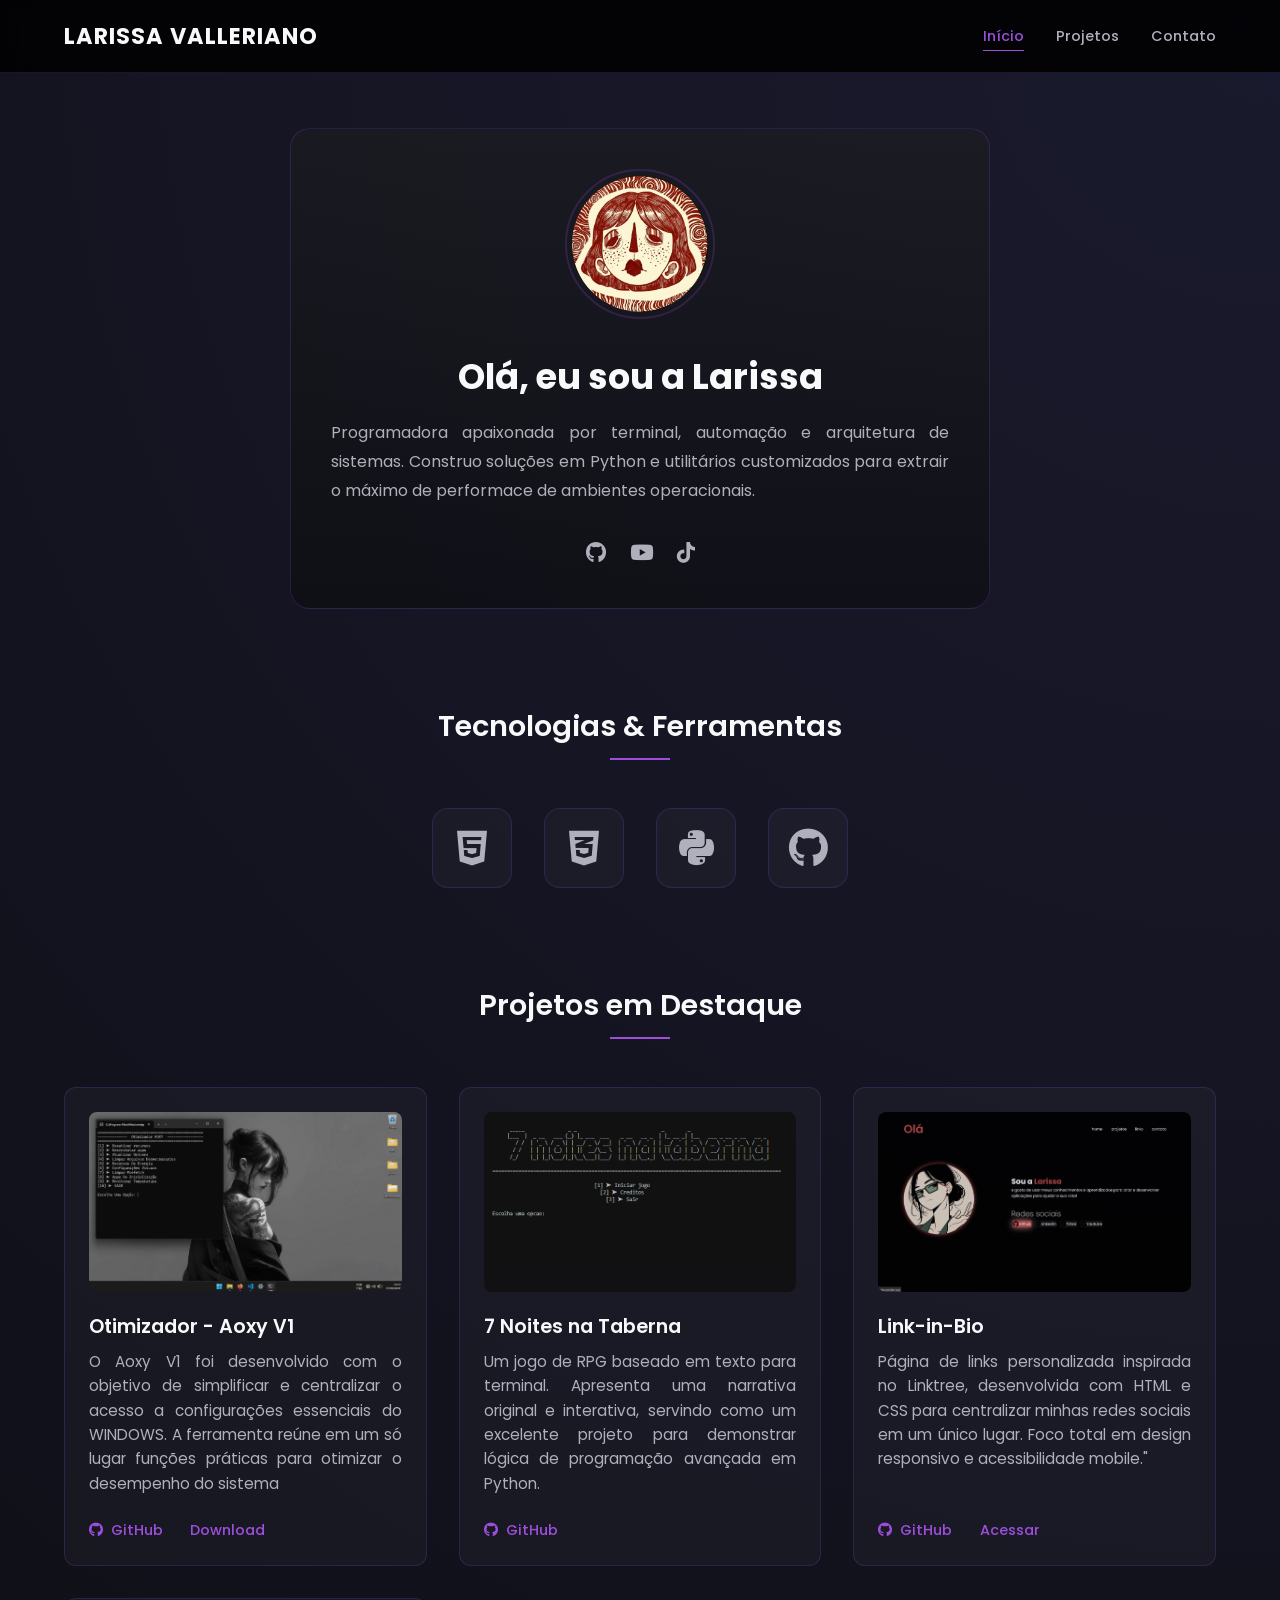
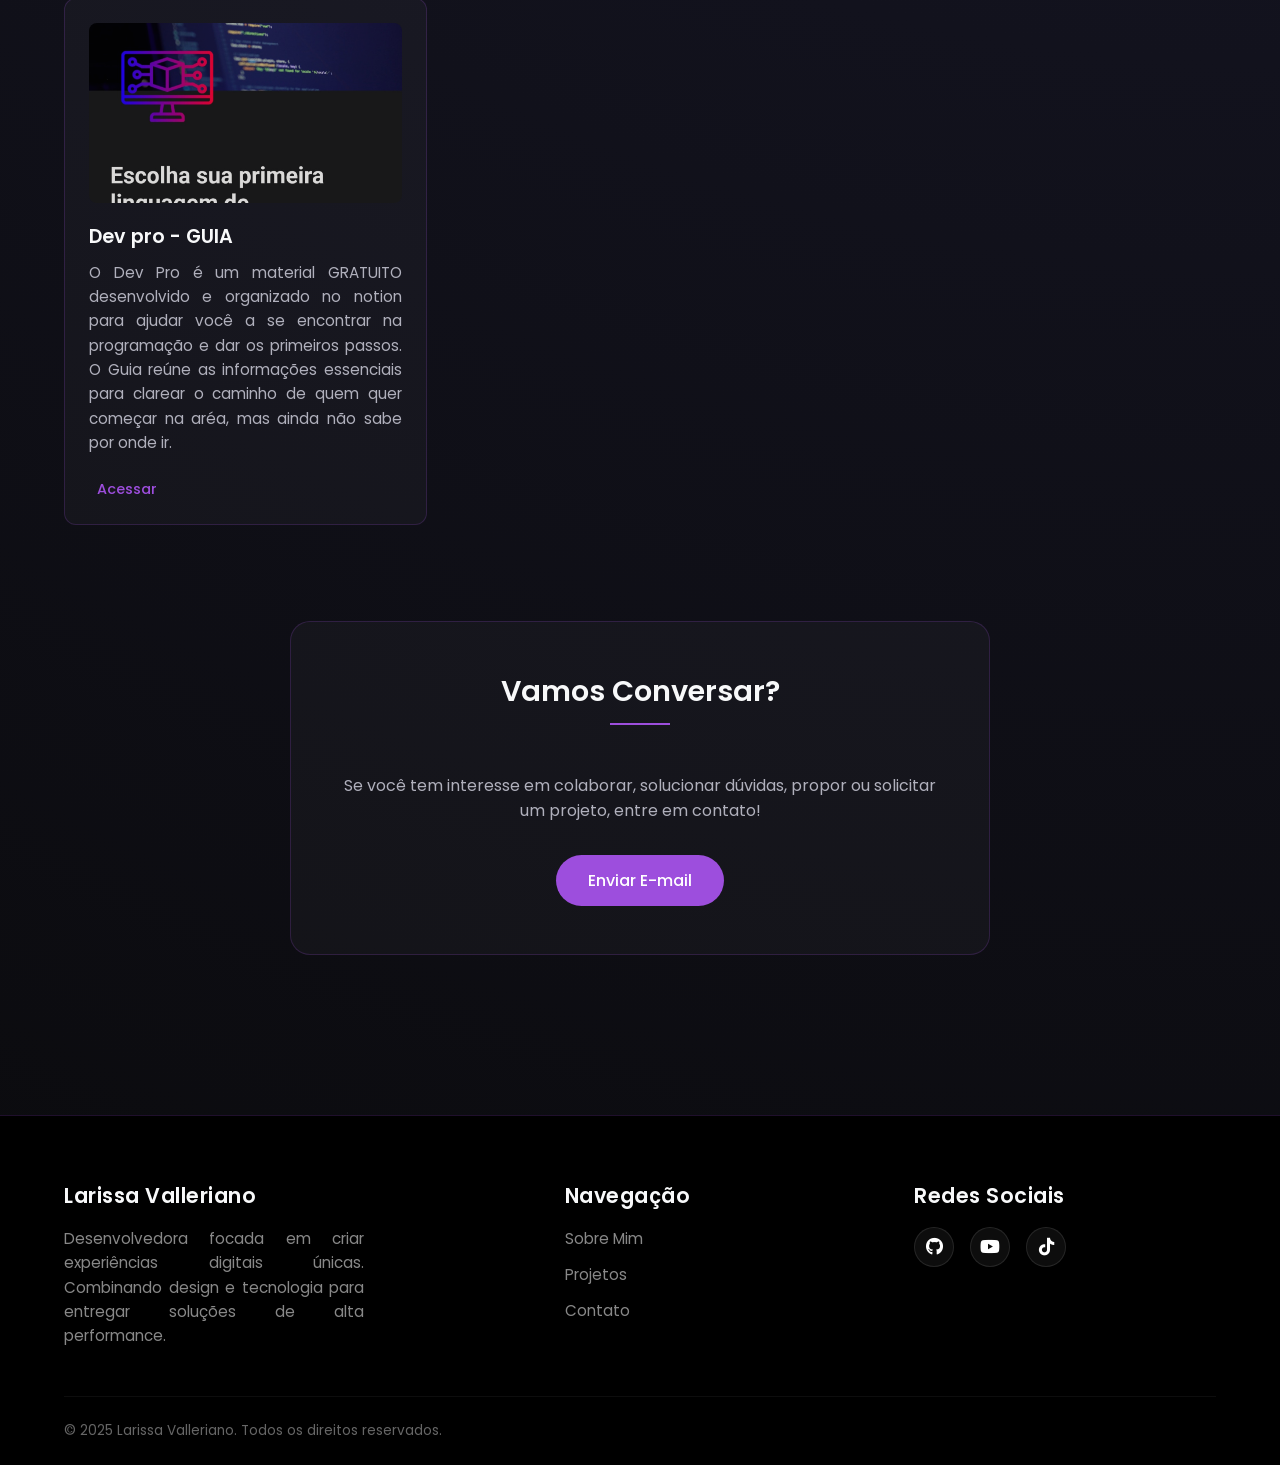
==== commit 2190924f: "." ====
--- a/index.html
+++ b/index.html
@@ -35,11 +35,11 @@
 
       <div class="social-links">
 
-        <a href="https://github.com/lari-pnj" target="_blank" title="GitHub"><i class="fab fa-github"></i>Github</a>
-
-        <a href="https://youtube.com/@larissa_valleriano?si=-eFOySCgKoQyRaYA" target="_blank" title="Youtube"><i class="fab fa-youtube"></i>Youtube</a>
-
-        <a href="https://vm.tiktok.com/ZS9S6np6oADpY-tHu5y/" target="_blank" title="TikTok"><i class="fab fa-tiktok">tiktok</i></a>
+        <a href="https://github.com/lari-pnj" target="_blank" title="GitHub"><i class="fab fa-github"></i></a>
+
+        <a href="https://youtube.com/@larissa_valleriano?si=-eFOySCgKoQyRaYA" target="_blank" title="Youtube"><i class="fab fa-youtube"></i></a>
+
+        <a href="https://vm.tiktok.com/ZS9S6np6oADpY-tHu5y/" target="_blank" title="TikTok"><i class="fab fa-tiktok"></i></a>
 
       </div>
     </section>
--- a/style.css
+++ b/style.css
@@ -26,7 +26,6 @@
     }
 
     body {
-        min-height: 100vh;
         color: var(--main-text);
         /* GRADIENTE PRETO/CINZA NO BACKGROUND */
         background: radial-gradient(circle at top right, #1a1a2e, #0a0a0c);
@@ -368,11 +367,6 @@
         margin-bottom: 1.2rem;
         opacity: 0.9;
         transition: opacity 0.3s;
-    }
-
-    .img-cripto {
-        width: auto;
-
     }
 
     .project-card:hover img {
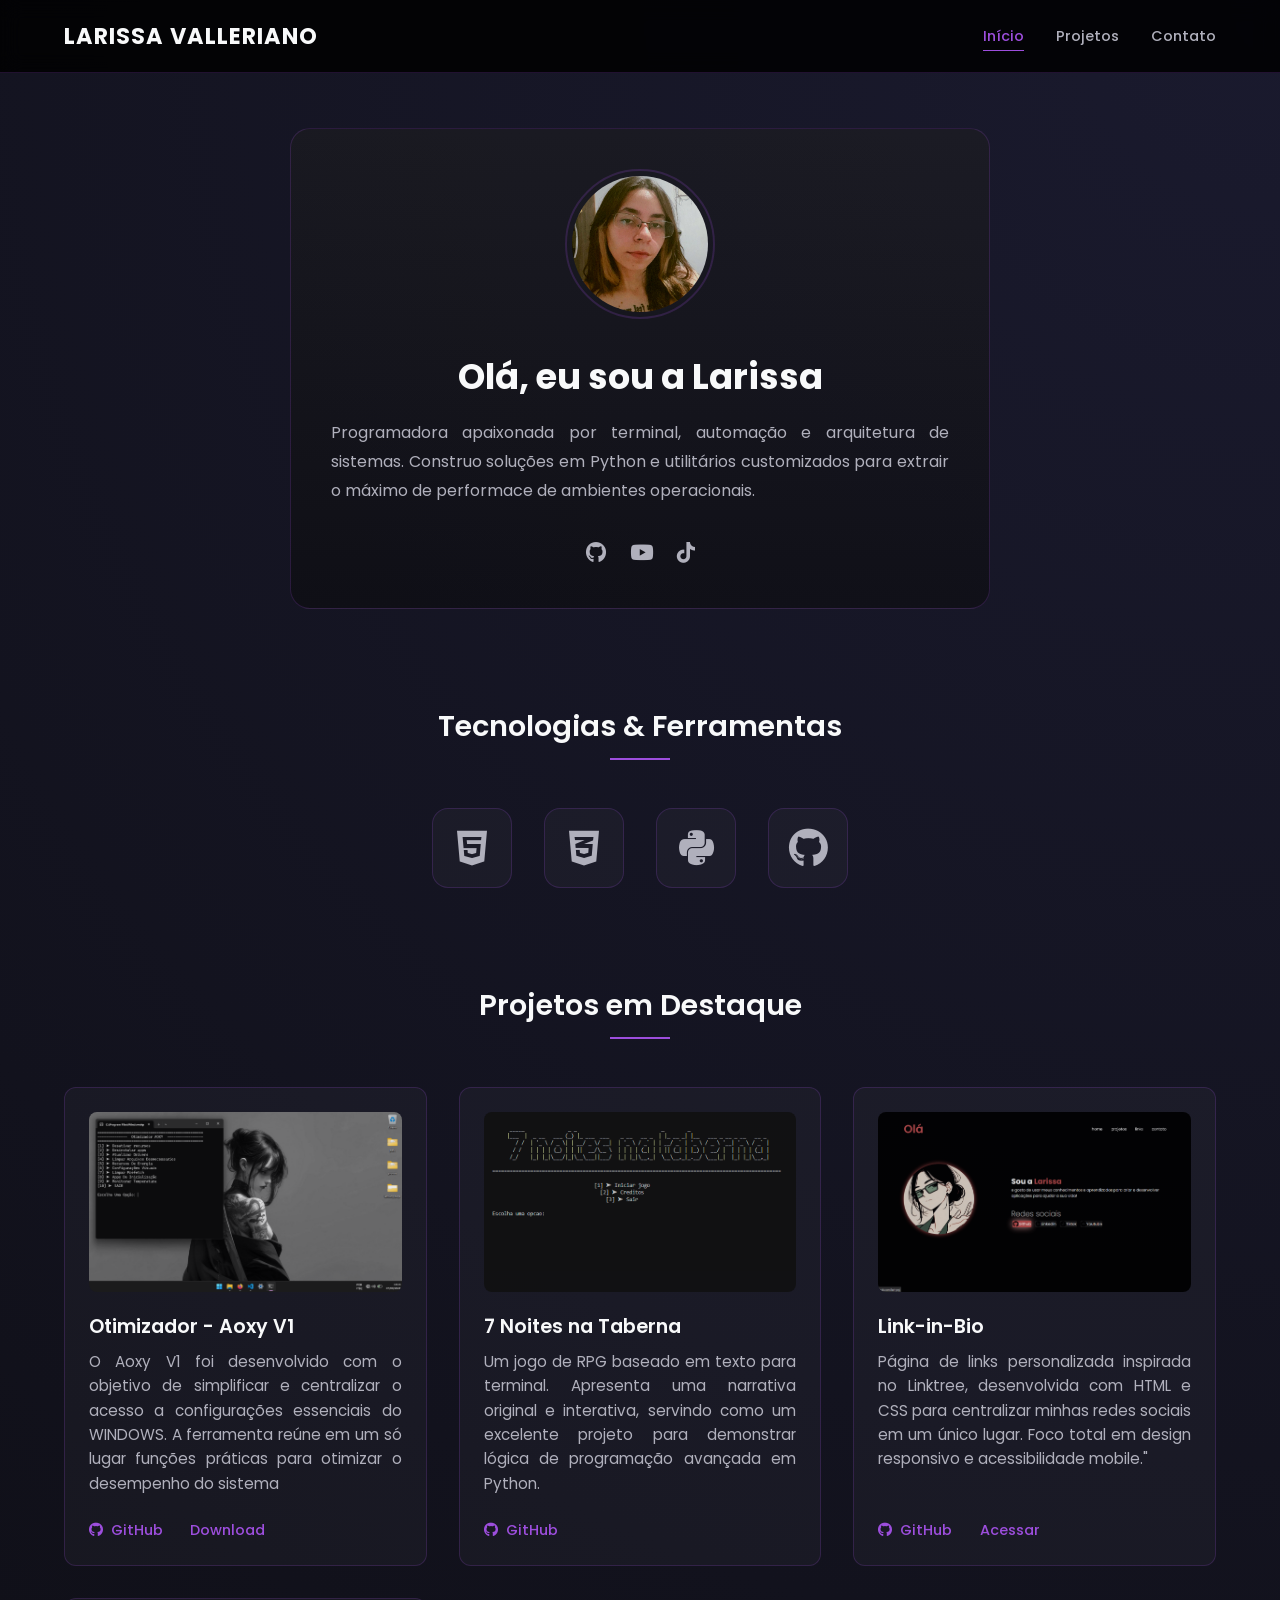
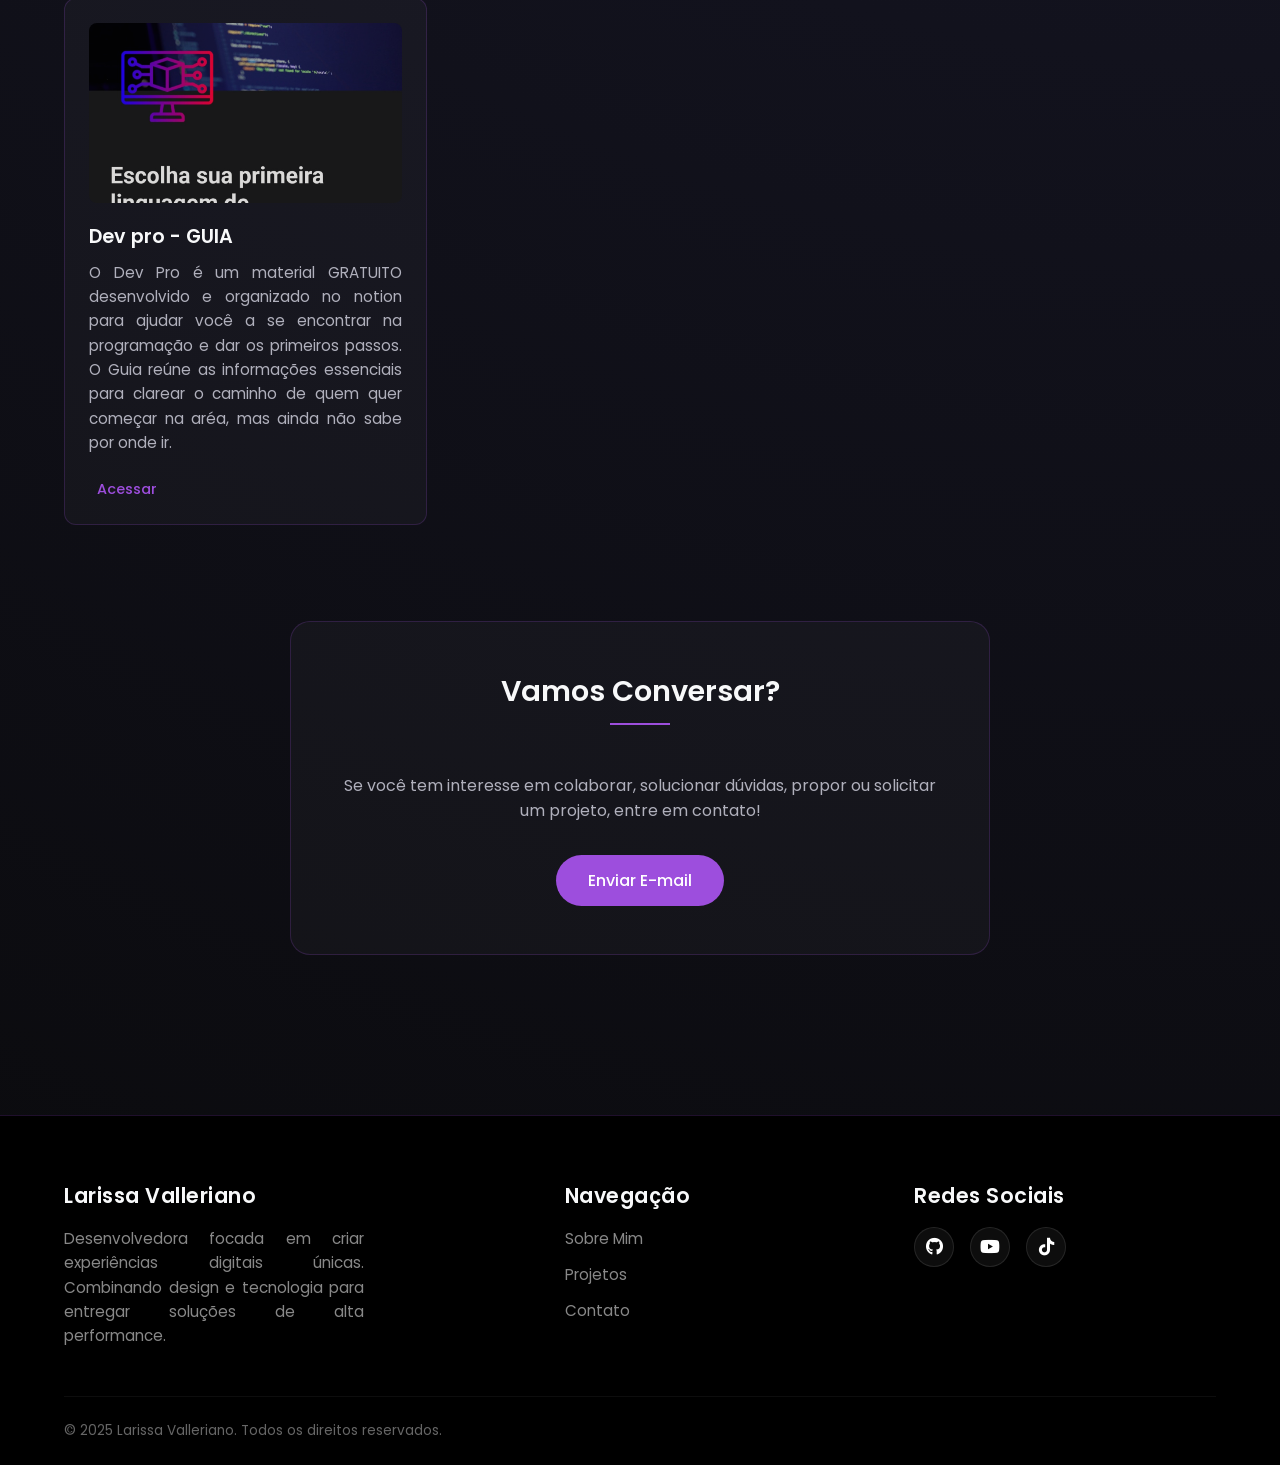
==== commit 5389b369: "." ====
--- a/index.html
+++ b/index.html
@@ -25,7 +25,7 @@
 
     <section class="profile-section" id="sobre">
       <div class="profile-img-container">
-        <img src="main/assents/PERFIL.jpg" alt="Retrato da Larissa" />
+        <img src="main/foto.jpg" alt="Retrato da Larissa" />
       </div>
       <h1>Olá, eu sou a Larissa</h1>
       <p>
@@ -75,8 +75,8 @@
             <a href="https://github.com/lari-pnj/Otimizador-Aoxy-V1" class="project-link" target="_blank">
               <i class="fab fa-github"></i> GitHub
             </a>
-            <a href="https://lari-pnj.github.io/Pagina-Otimizador-Aoxy/" class="project-link" target="_blank">
-              <i class="https://lari-pnj.github.io/Pagina-Otimizador-Aoxy/"></i> Download
+            <a href="" class="project-link" target="_blank">
+              <i class=""></i> Download
             </a>
           </div>
         </div>
